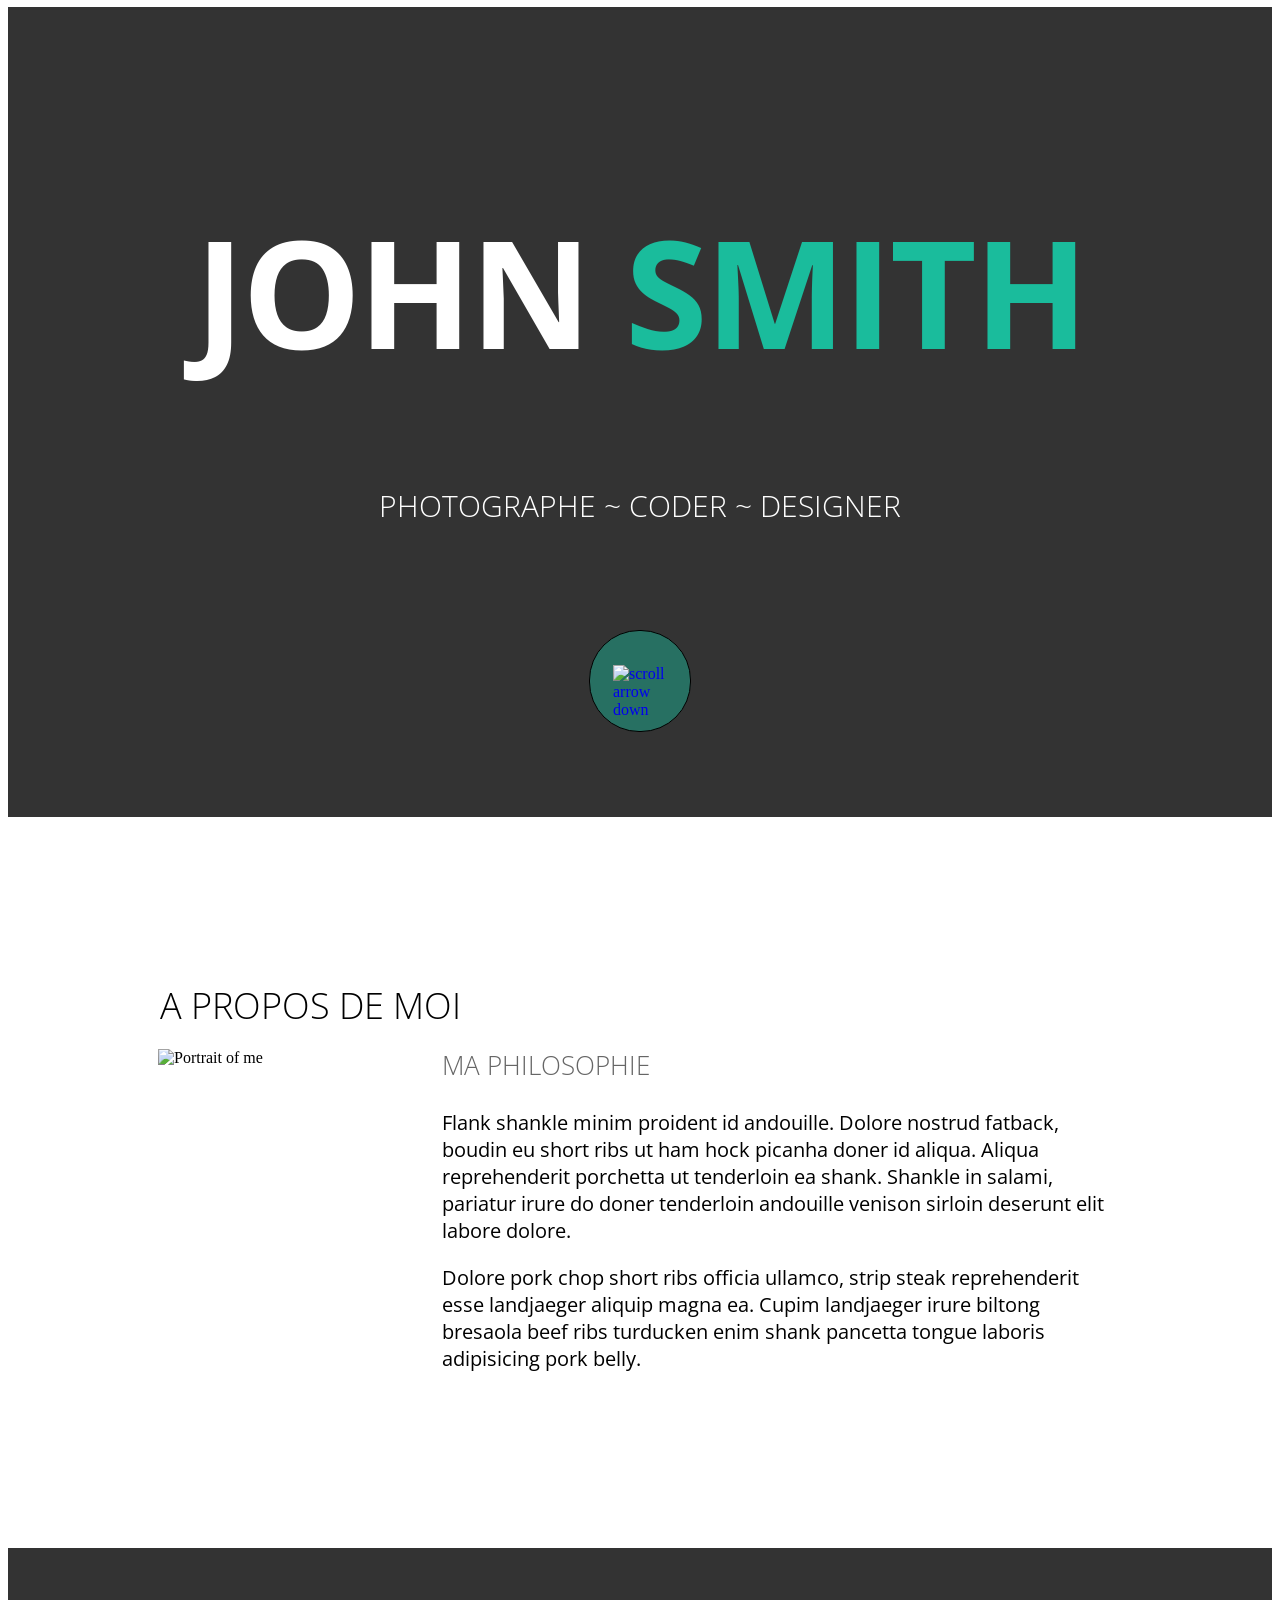
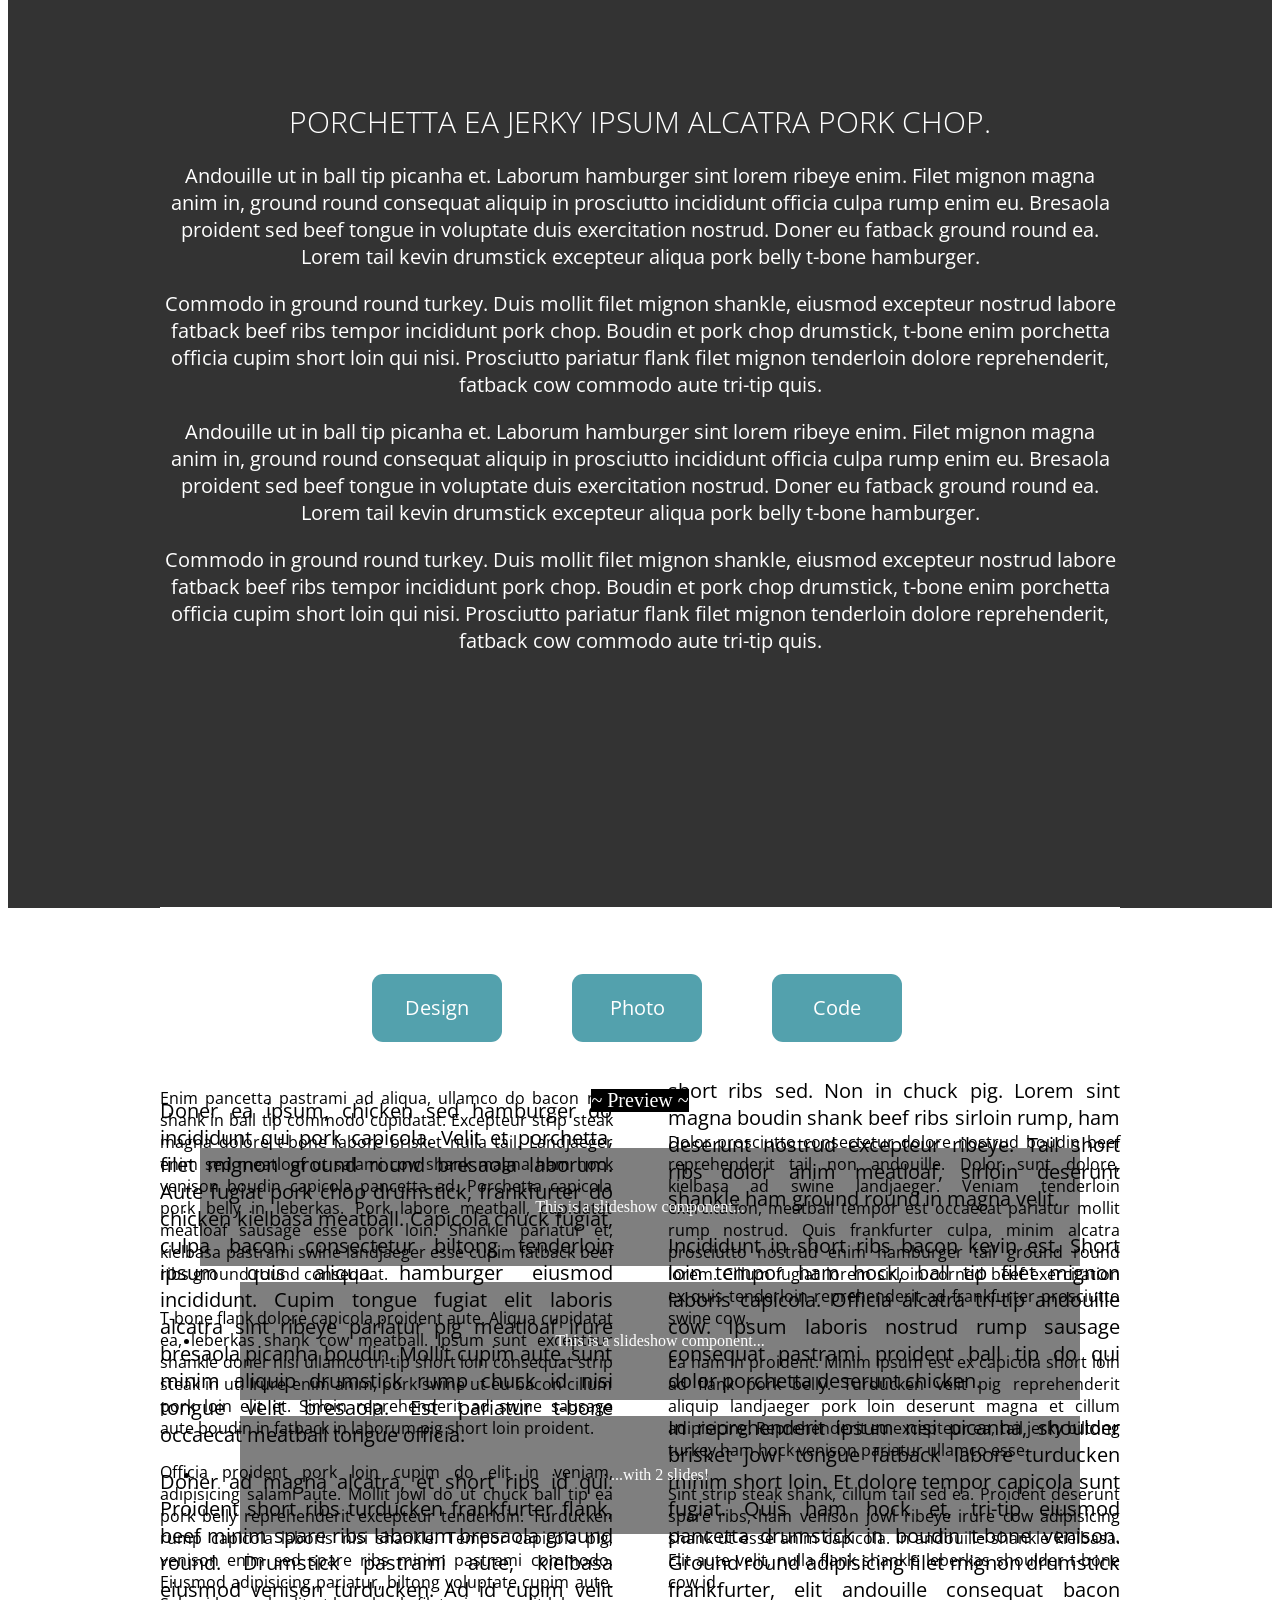
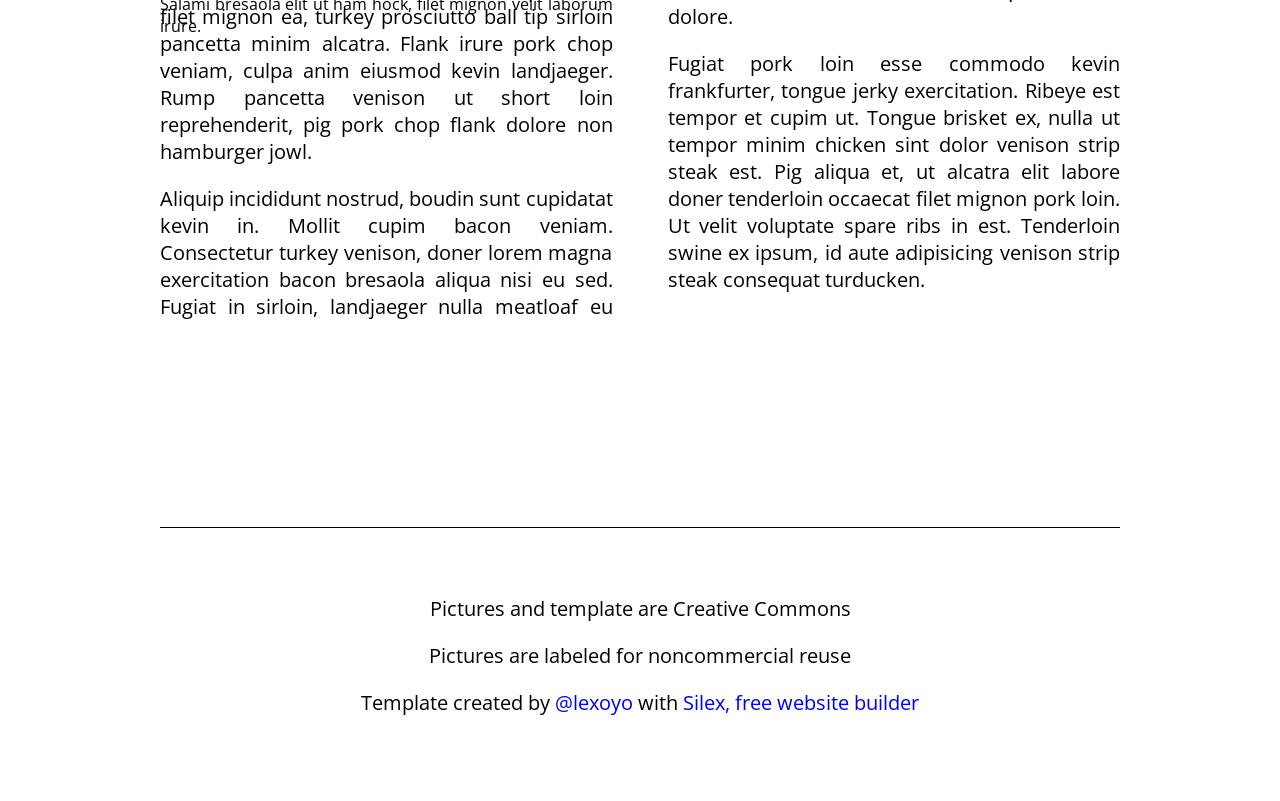
==== moncv.html @ 09c11eb9 "Batch update" ====
<!DOCTYPE html><html lang=""><head><script type="text/javascript" class="silex-json-styles" data-silex-static="">
    window.silex = window.silex || {}
    window.silex.data = {"site":{"width":960},"pages":[{"id":"page-design","displayName":"Design","link":{"linkType":"LinkTypePage","href":"#!page-design"},"canDelete":true,"canProperties":true,"canMove":true,"canRename":true,"opened":false},{"id":"page-photo","displayName":"Photo","link":{"linkType":"LinkTypePage","href":"#!page-photo"},"canDelete":true,"canProperties":true,"canMove":true,"canRename":true,"opened":false},{"id":"page-code","displayName":"Code","link":{"linkType":"LinkTypePage","href":"#!page-code"},"canDelete":true,"canProperties":true,"canMove":true,"canRename":true,"opened":false}]}</script>
    <meta charset="UTF-8">
    <!-- generator meta tag -->
    <!-- leave this for stats and Silex version check -->
    <meta name="generator" content="Silex v2.2.14">
    <!-- End of generator meta tag -->
    <link data-silex-static="" href="https://editor.silex.me/static/2.12/normalize.css" rel="stylesheet">
    <link data-silex-static="" href="https://editor.silex.me/static/2.12/front-end.css" rel="stylesheet">
    <script data-silex-static="" type="text/javascript" src="https://editor.silex.me/static/2.12/jquery.js"></script>
    <script data-silex-static="" type="text/javascript" src="https://editor.silex.me/static/2.12/jquery-ui.js" data-silex-remove-publish=""></script>
    <script data-silex-static="" type="text/javascript" src="https://editor.silex.me/static/2.12/pageable.js" data-silex-remove-publish=""></script>
    <script data-silex-static="" type="text/javascript" src="https://editor.silex.me/static/2.12/front-end.js"></script>

    <style class="silex-style">body, html {scroll-behavior: smooth;}.hero {min-height: 90vh;}.heading1 {text-shadow: 2px -2px 5px rgba(0, 0, 0, 0.75);}.button.page-link-active {background-color: #FC6F5C;}</style>
    <script type="text/javascript" class="silex-script"></script>
    <style class="silex-inline-styles">.body-initial {background-color: rgb(255, 255, 255); position: static;}.silex-id-1489143154958-1 {background-image: url(../../../../../libs/templates/silex-templates/perso2/assets/top-pic.jpg); background-position: center center; background-size: cover; background-repeat: no-repeat; background-color: rgba(51,51,51,1); position: static; margin-top: -1px;}.silex-id-1489143154957-0 {background-color: transparent; position: relative; margin-left: auto; margin-right: auto; display: flex; flex-direction: column; align-items: center; justify-content: space-evenly;}.silex-id-1440793860642-0 {width: 960px; top: 151px; left: 0px; background-color: transparent; border-top-left-radius: 5px; border-top-right-radius: 5px; border-bottom-right-radius: 5px; border-bottom-left-radius: 5px; border-top-width: 0px; border-right-width: 0px; border-bottom-width: 0px; border-left-width: 0px; border-top-style: solid; border-right-style: solid; border-bottom-style: solid; border-left-style: solid; min-height: 394px; position: static;}.silex-id-1440798151836-0 {width: 100px; top: 633px; left: 443px; background-color: rgba(26, 188, 156, 0.447059); border-top-left-radius: 50px; border-top-right-radius: 50px; border-bottom-right-radius: 50px; border-bottom-left-radius: 50px; border-top-width: 1px; border-right-width: 1px; border-bottom-width: 1px; border-left-width: 1px; border-top-style: solid; border-right-style: solid; border-bottom-style: solid; border-left-style: solid; border-top-color: rgb(0, 0, 0); border-right-color: rgb(0, 0, 0); border-bottom-color: rgb(0, 0, 0); border-left-color: rgb(0, 0, 0); min-height: 100px; position: static; display: flex; align-items: center; justify-content: center;}.silex-id-1484954814876-0 {width: 54px; top: 37px; left: 23px; height: 33px; position: static;}.silex-id-1489143327627-3 {background-color: transparent; position: static; margin-top: -1px;}.silex-id-1489143327626-2 {background-color: transparent; min-height: 733px; position: relative; margin-left: auto; margin-right: auto;}.silex-id-1440798996856-3 {width: 489px; top: 129px; left: 0px; min-height: 94px; position: absolute;}.silex-id-1440798669277-2 {width: 242px; top: 233px; left: -2px; height: 300px; position: absolute;}.silex-id-1440799193140-4 {width: 678px; top: 205px; left: 282px; min-height: 347px; position: absolute;}.silex-id-1489143411591-5 {background-color: rgba(51,51,51,1); background-image: url(../../../../../libs/templates/silex-templates/perso2/assets/pic2.jpg); position: static; margin-top: -1px;}.silex-id-1489143411591-4 {background-color: transparent; min-height: 960px; position: relative; margin-left: auto; margin-right: auto;}.silex-id-1440800016088-6 {width: 960px; top: 134px; left: 0px; min-height: 621px; position: absolute;}.silex-id-1489143528708-7 {position: static; margin-top: -1px;}.silex-id-1489143528708-6 {background-color: rgb(255, 255, 255); min-height: 1163px; position: relative; margin-left: auto; margin-right: auto;}.silex-id-1440800306868-7 {width: 130px; top: 67px; left: 212px; background-color: rgb(83, 161, 173); border-top-left-radius: 11px; border-top-right-radius: 11px; border-bottom-right-radius: 11px; border-bottom-left-radius: 11px; min-height: 40px; position: absolute;}.silex-id-1440800468283-8 {width: 130px; top: 67px; left: 412px; background-color: rgb(83, 161, 173); border-top-left-radius: 11px; border-top-right-radius: 11px; border-bottom-right-radius: 11px; border-bottom-left-radius: 11px; min-height: 40px; position: absolute;}.silex-id-1440800509589-9 {width: 130px; top: 67px; left: 612px; background-color: rgb(83, 161, 173); border-top-left-radius: 11px; border-top-right-radius: 11px; border-bottom-right-radius: 11px; border-bottom-left-radius: 11px; min-height: 40px; position: absolute;}.silex-id-1440800819834-10 {width: 960px; top: 170px; left: 0px; min-height: 960px; position: absolute;}.silex-id-1440801309675-13 {width: 960px; top: 180px; left: 0px; min-height: 960px; position: absolute;}.silex-id-1492792986749-1 {height: 979px; width: 960px; background-color: transparent; top: 162px; left: 0px; position: absolute;}.silex-id-1489143627408-9 {position: static; margin-top: -1px;}.silex-id-1489143627407-8 {background-color: rgb(255, 255, 255); min-height: 324px; position: relative; margin-left: auto; margin-right: auto;}.silex-id-1440801730160-14 {width: 960px; top: 58px; left: 0px; border-top-width: 1px; border-right-width: 0px; border-bottom-width: 0px; border-left-width: 0px; border-top-style: solid; border-right-style: solid; border-bottom-style: solid; border-left-style: solid; min-height: 218.25px; position: absolute;}@media only screen and (max-width: 480px) {.silex-id-1489143154957-0 {top: 0px; left: 12px; width: 445px;}.silex-id-1440793860642-0 {top: 75px; left: 11px; width: 423px; min-height: 558px;}.silex-id-1440798151836-0 {width: 70px; min-height: 70px;}.silex-id-1489143327627-3 {top: 1020px; left: 0px;}.silex-id-1489143327626-2 {min-height: 1014px;}.silex-id-1489143528708-7 {top: 6167px; left: 0px;}.silex-id-1489143528708-6 {min-height: 472px;}.silex-id-1440801309675-13 {top: 195px; left: 11px; width: 423px; min-height: 2525px;}}</style>





















    



    
    <title></title>





















































    <meta name="viewport" content="width=device-width, initial-scale=1, maximum-scale=2.2" data-silex-viewport="">












    
    
    
    
<link href="https://fonts.googleapis.com/css?family=Open+Sans:700,300" rel="stylesheet" class="silex-custom-font"><script src="https://editor.silex.me/static/2.12/unslider/unslider-min.js" data-silex-static="" data-dependency=""></script><script src="https://editor.silex.me/static/2.12/unslider/unslider-min.js" data-silex-static="" data-dependency=""></script><link rel="stylesheet" href="https://editor.silex.me/static/2.12/unslider/unslider.css" data-silex-static="" data-dependency=""><link rel="stylesheet" href="https://editor.silex.me/static/2.12/unslider/unslider.css" data-silex-static="" data-dependency=""><style class="silex-style-settings">.website-width {width: 960px;}@media (min-width: 481px) {.silex-editor {min-width: 1160px;}}</style><style class="silex-prodotype-style" data-style-id="all-style">h1 {font-weight: 700; font-size: 150px; color: #FFFFFF; text-align: center; line-height: 1; letter-spacing: -3px;}h2 {font-weight: 300; font-size: 30px; color: #FFFFFF; text-align: center; text-transform: uppercase; line-height: 1;}h3 {font-weight: 300; font-size: 36px; text-transform: uppercase;}.text-element > .silex-element-content {font-family: 'Open Sans', sans-serif;}p {font-size: 20px;}a {text-decoration: none;}[data-silex-href] {text-decoration: none;}@media only screen and (max-width: 480px) {h1 {font-weight: 300; margin-left: 10px; margin-right: 10px;}h2 {margin-left: 10px; margin-right: 10px;}h3 {padding-left: 10px; padding-right: 10px;}.text-element > .silex-element-content {font-size: 150%;}p {font-size: 150%; padding-left: 10px; padding-right: 10px;}b {font-weight: 300;}}</style><style class="silex-prodotype-style" data-style-id="text-style-1">.text-style-1 b {color: #1ABC9C;}</style><style class="silex-prodotype-style" data-style-id="content-black">.content-black h3 {font-size: 26px; color: #666666;}</style><style class="silex-prodotype-style" data-style-id="content-white">.content-white.text-element > .silex-element-content {color: #FFFFFF; text-align: center;}</style><style class="silex-prodotype-style" data-style-id="content-columns">.content-columns.text-element > .silex-element-content {text-align: justify; columns: 2; column-gap: 55px;}@media only screen and (max-width: 480px) {.content-columns.text-element > .silex-element-content {columns: 1;}}</style><style class="silex-prodotype-style" data-style-id="footer">.footer.text-element > .silex-element-content {text-align: center;}</style></head>

<body data-silex-id="body-initial" class="body-initial enable-mobile all-style prevent-resizable prevent-selectable editable-style silex-runtime" data-silex-type="container-element" style="">
    <section data-silex-type="container-element" class="container-element editable-style silex-id-1489143154958-1 section-element prevent-resizable" data-silex-id="silex-id-1489143154958-1">
        <div data-silex-type="container-element" class="editable-style silex-element-content silex-id-1489143154957-0 container-element hero website-width" data-silex-id="silex-id-1489143154957-0">
            
            
        <div data-silex-id="silex-id-1440793860642-0" class="editable-style silex-id-1440793860642-0 text-element top-text text-style-1" data-silex-type="text-element">
                <div class="silex-element-content normal">
                    <h1>JOHN <b>SMITH</b> </h1>
                    
                        <h2>Photographe ~ Coder ~ Designer </h2>
                    
                </div>
            </div><a data-silex-id="silex-id-1440798151836-0" class="editable-style silex-id-1440798151836-0 container-element go-down" data-silex-type="container-element" href="#after-hero">

                <div data-silex-type="image-element" class="editable-style silex-id-1484954814876-0 image-element" data-silex-id="silex-id-1484954814876-0"><img src="../../../../../libs/templates/silex-templates/perso2/assets/scroll_arrow.png" class="" alt="scroll arrow down"></div>
            </a></div>
    </section>
    <section data-silex-type="container-element" class="container-element editable-style silex-id-1489143327627-3 section-element prevent-resizable" data-silex-id="silex-id-1489143327627-3" style="">
        
    <div data-silex-type="container-element" class="editable-style silex-element-content silex-id-1489143327626-2 container-element website-width" data-silex-id="silex-id-1489143327626-2" id="after-hero">

            
            
            
        <div data-silex-id="silex-id-1440798996856-3" class="editable-style silex-id-1440798996856-3 text-element" data-silex-type="text-element">
                <div class="silex-element-content normal">
                    <h3>A propos de moi</h3>
                </div>
            </div><div data-silex-id="silex-id-1440798669277-2" class="editable-style silex-id-1440798669277-2 image-element" data-silex-type="image-element"><img class="" src="../../../../../libs/templates/silex-templates/perso2/assets/me.jpg" alt="Portrait of me">
            </div><div data-silex-id="silex-id-1440799193140-4" class="editable-style silex-id-1440799193140-4 text-element content-black" data-silex-type="text-element">
                <div class="silex-element-content normal">
                    <h3>Ma philosophie<br></h3>
                    <p>Flank shankle minim proident id andouille. Dolore nostrud fatback, boudin eu short ribs ut ham hock picanha doner id aliqua. Aliqua reprehenderit porchetta ut tenderloin ea shank. Shankle in salami, pariatur irure do doner tenderloin
                        andouille venison sirloin deserunt elit labore dolore.
                        <br>
                    </p>
                    <p> Dolore pork chop short ribs officia ullamco, strip steak reprehenderit esse landjaeger aliquip magna ea. Cupim landjaeger irure biltong bresaola beef ribs turducken enim shank pancetta tongue laboris adipisicing pork belly.</p>
                </div>
            </div></div></section>
    <section data-silex-type="container-element" class="container-element editable-style silex-id-1489143411591-5 section-element prevent-resizable" data-silex-id="silex-id-1489143411591-5">
        <div data-silex-type="container-element" class="editable-style silex-element-content website-width silex-id-1489143411591-4 container-element" data-silex-id="silex-id-1489143411591-4">
            <div data-silex-id="silex-id-1440800016088-6" class="editable-style silex-id-1440800016088-6 text-element middle-text content-white" data-silex-type="text-element">
                <div class="silex-element-content normal">
                    <h2>Porchetta ea jerky ipsum alcatra pork chop. <br></h2>
                    <p>Andouille ut in ball tip picanha et. Laborum hamburger sint lorem ribeye enim. Filet mignon magna anim in, ground round consequat aliquip in prosciutto incididunt officia culpa rump enim eu. Bresaola proident sed beef tongue in voluptate
                        duis exercitation nostrud. Doner eu fatback ground round ea. Lorem tail kevin drumstick excepteur aliqua pork belly t-bone hamburger.</p>
                    <p></p>
                    <p>Commodo in ground round turkey. Duis mollit filet mignon shankle, eiusmod excepteur nostrud labore fatback beef ribs tempor incididunt pork chop. Boudin et pork chop drumstick, t-bone enim porchetta officia cupim short loin qui nisi.
                        Prosciutto pariatur flank filet mignon tenderloin dolore reprehenderit, fatback cow commodo aute tri-tip quis.</p>
                    <p>Andouille ut in ball tip picanha et. Laborum hamburger sint lorem ribeye enim. Filet mignon magna anim in, ground round consequat aliquip in prosciutto incididunt officia culpa rump enim eu. Bresaola proident sed beef tongue in voluptate
                        duis exercitation nostrud. Doner eu fatback ground round ea. Lorem tail kevin drumstick excepteur aliqua pork belly t-bone hamburger.
                    </p>
                    <p>Commodo in ground round turkey. Duis mollit filet mignon shankle, eiusmod excepteur nostrud labore fatback beef ribs tempor incididunt pork chop. Boudin et pork chop drumstick, t-bone enim porchetta officia cupim short loin qui nisi.
                        Prosciutto pariatur flank filet mignon tenderloin dolore reprehenderit, fatback cow commodo aute tri-tip quis.</p>
                    <p></p>
                </div>
            </div>
        </div>
    </section>




































    























































    <div data-silex-type="container-element" class="container-element editable-style silex-id-1489143528708-7 section-element prevent-resizable" data-silex-id="silex-id-1489143528708-7">
        
    <div data-silex-type="container-element" class="editable-style silex-element-content silex-id-1489143528708-6 container-element website-width" data-silex-id="silex-id-1489143528708-6" id="menu">
            
            
            
            

            
            
        <a data-silex-id="silex-id-1440800306868-7" class="editable-style silex-id-1440800306868-7 text-element button content-white" data-silex-type="text-element" style="top: 67px; left: 212px; width: 130px; min-height: 68px;" href="#!page-design#menu">
                <div class="silex-element-content normal"><p>Design
                </p></div>
            </a><a data-silex-id="silex-id-1440800468283-8" class="editable-style text-element button silex-id-1440800468283-8 content-white" data-silex-type="text-element" style="top: 67px; left: 412px; width: 130px; min-height: 68px;" href="#!page-photo#menu">
                <div class="silex-element-content normal"><p>Photo
                </p></div>
            </a><a data-silex-id="silex-id-1440800509589-9" class="editable-style text-element button silex-id-1440800509589-9 content-white" data-silex-type="text-element" style="top: 67px; left: 612px; width: 130px; min-height: 68px;" href="#!page-code#menu">
                <div class="silex-element-content normal"><p>Code
                </p></div>
            </a><div data-silex-id="silex-id-1440800819834-10" class="editable-style silex-id-1440800819834-10 text-element col content-columns page-design paged-element" data-silex-type="text-element" style="top: 170px; width: 960px; min-height: 960px;">
                <div class="silex-element-content normal"><p>Doner ea ipsum, chicken sed hamburger do incididunt qui pork capicola. Velit et porchetta, filet mignon ground round bresaola laborum. Aute fugiat pork chop drumstick, frankfurter do chicken kielbasa meatball. Capicola chuck fugiat, culpa
                    bacon consectetur biltong tenderloin ipsum quis aliqua hamburger eiusmod incididunt. Cupim tongue fugiat elit laboris alcatra sint ribeye pariatur pig meatloaf irure bresaola picanha boudin. Mollit cupim aute, sunt minim aliquip drumstick
                    rump chuck id nisi tongue velit bresaola. Est pariatur t-bone occaecat meatball tongue officia. <br></p><p>Doner ad magna alcatra, et short ribs id qui. Proident short ribs turducken frankfurter flank, beef minim spare ribs laborum bresaola ground round. Drumstick pastrami aute, kielbasa eiusmod venison turducken. Ad id cupim velit
                    filet mignon ea, turkey prosciutto ball tip sirloin pancetta minim alcatra. Flank irure pork chop veniam, culpa anim eiusmod kevin landjaeger. Rump pancetta venison ut short loin reprehenderit, pig pork chop flank dolore non hamburger
                    jowl. <br></p><p>Aliquip incididunt nostrud, boudin sunt cupidatat kevin in. Mollit cupim bacon veniam. Consectetur turkey venison, doner lorem magna exercitation bacon bresaola aliqua nisi eu sed. Fugiat in sirloin, landjaeger nulla meatloaf eu
                    short ribs sed. Non in chuck pig. Lorem sint magna boudin shank beef ribs sirloin rump, ham deserunt nostrud excepteur ribeye. Tail short ribs dolor anim meatloaf, sirloin deserunt shankle ham ground round in magna velit. <br></p><p>Incididunt in short ribs bacon kevin est. Short loin tempor ham hock, ball tip filet mignon laboris capicola. Officia alcatra tri-tip andouille cow. Ipsum laboris nostrud rump sausage consequat pastrami proident ball tip do qui
                    dolor porchetta deserunt chicken. <br></p><p>In reprehenderit ipsum nisi picanha, shoulder brisket jowl tongue fatback labore turducken minim short loin. Et dolore tempor capicola sunt fugiat. Quis ham hock et, tri-tip eiusmod pancetta drumstick in boudin t-bone venison.
                    Ground round adipisicing filet mignon drumstick frankfurter, elit andouille consequat bacon dolore. <br></p><p>Fugiat pork loin esse commodo kevin frankfurter, tongue jerky exercitation. Ribeye est tempor et cupim ut. Tongue brisket ex, nulla ut tempor minim chicken sint dolor venison strip steak est. Pig aliqua et, ut alcatra elit labore
                    doner tenderloin occaecat filet mignon pork loin. Ut velit voluptate spare ribs in est. Tenderloin swine ex ipsum, id aute adipisicing venison strip steak consequat turducken.</p></div>
            </div><div data-silex-id="silex-id-1440801309675-13" class="editable-style text-element col silex-id-1440801309675-13 content-columns page-code paged-element" data-silex-type="text-element">
                <div class="silex-element-content normal">Enim pancetta pastrami ad aliqua, ullamco do bacon nisi shank in ball tip commodo cupidatat. Excepteur strip steak magna dolore t-bone labore brisket nulla tail. Landjaeger enim sed meatloaf ut salami cow shank magna ham hock venison boudin
                    capicola pancetta ad. Porchetta capicola pork belly in leberkas. Pork labore meatball, cupidatat meatloaf sausage esse pork loin. Shankle pariatur et, kielbasa pastrami swine landjaeger esse cupim fatback beef ribs ground round consequat.
                    <br>
                    <br>T-bone flank dolore capicola proident aute. Aliqua cupidatat ea, leberkas shank cow meatball. Ipsum sunt excepteur shankle doner nisi ullamco tri-tip short loin consequat strip steak in ut. Irure enim anim, pork swine ut eu bacon
                    cillum pork loin elit et. Sirloin reprehenderit ad swine sausage aute boudin in fatback in laborum pig short loin proident.
                    <br>
                    <br>Officia proident pork loin cupim do elit in veniam, adipisicing salami aute. Mollit jowl do ut chuck ball tip ea pork belly reprehenderit excepteur tenderloin. Turducken rump capicola laboris nisi shankle. Tempor capicola pig,
                    venison enim sed spare ribs minim pastrami commodo. Eiusmod adipisicing pariatur, biltong voluptate cupim aute. Salami bresaola elit ut ham hock, filet mignon velit laborum irure.
                    <br>
                    <br>
                    <br>
                    <br>Dolor prosciutto consectetur dolore nostrud boudin beef reprehenderit tail non andouille. Dolor sunt dolore, kielbasa ad swine landjaeger. Veniam tenderloin exercitation, meatball tempor est occaecat pariatur mollit rump nostrud.
                    Quis frankfurter culpa, minim alcatra prosciutto nostrud enim hamburger tail ground round lorem. Cillum fugiat lorem sirloin corned beef exercitation ex quis tenderloin reprehenderit ad frankfurter prosciutto swine cow.
                    <br>
                    <br>Ea ham in proident. Minim ipsum est ex capicola short loin ad flank pork belly. Turducken velit pig reprehenderit aliquip landjaeger pork loin deserunt magna et cillum adipisicing. Reprehenderit eu excepteur ea, tail jerky biltong
                    turkey ham hock venison pariatur ullamco esse.
                    <br>
                    <br>Sint strip steak shank, cillum tail sed ea. Proident deserunt spare ribs, ham venison jowl ribeye irure cow adipisicing shank ut esse anim capicola. In andouille shankle kielbasa. Elit aute velit, nulla flank shankle leberkas shoulder
                    t-bone cow id.
                    <br>
                    <br>
                    <br>
                </div>
            </div><div data-silex-type="html-element" class="editable-style silex-id-1492792986749-1 html-element silex-component silex-component-slideshow silex-use-height-not-minheight page-photo paged-element" data-silex-id="silex-id-1492792986749-1">
                <div class="silex-element-content"><div id="parent_1736782274782_345">
<!-- preview -->
<div class="prodotype-preview">
  
  <div class="preview-text prodotype-force-size"><p>~ Preview ~</p></div>
  <figure class="slide-0">
    <div class="slide-image prodotype-force-size">
      
        <figcaption>This is a slideshow component...</figcaption>
      
    </div>
  </figure>
  
</div>
<div id="id_1736782274782_345">
  <!-- runtime -->
  <!-- the whole slideshow -->
  <ul class="prodotype-runtime">
  
    <li><figure class="slide-0">
      
      <div class="slide-image">
        
          <figcaption>This is a slideshow component...</figcaption>
        
      </div>
      
    </figure></li>
  
    <li><figure class="slide-1">
      
      <div class="slide-image">
        
          <figcaption>...with 2 slides!</figcaption>
        
      </div>
      
    </figure></li>
  
  </ul>
</div>
</div>
<style>#parent_1736782274782_345 .prodotype-preview {list-style-type: none; margin: 0; padding: 0;}#parent_1736782274782_345 .prodotype-preview .preview-text {display: flex; align-items: center; justify-content: center;}#parent_1736782274782_345 .prodotype-preview .preview-text p {z-index: 1; background-color: black; color: white;}#parent_1736782274782_345 .slide-0 .slide-image {background-image: url(http://localhost:6805/ce/fs/get/Documents/silex/silex-meta/packages/silex-templates/perso2/assets/top-pic.jpg);}#parent_1736782274782_345 .slide-1 .slide-image {background-image: url(http://localhost:6805/ce/fs/get/Documents/silex/silex-meta/packages/silex-templates/perso2/assets/pic2.jpg);}#parent_1736782274782_345 .unslider {position: relative;}#parent_1736782274782_345 .slide-image {width: 100%; display: flex; justify-content: center; background-repeat: no-repeat; background-size: cover; background-position: 50%; align-items: flex-end;}#parent_1736782274782_345 figcaption {padding: 50px; color: white; background-color: rgba(0,0,0,0.5); width: 100%; text-align: center;}#parent_1736782274782_345 .unslider-nav {position: absolute; bottom: 10px; left: 0; right: 0; top: auto; margin: 0;}#parent_1736782274782_345 .unslider-nav ol {text-align: center;}#parent_1736782274782_345 .unslider-nav ol li.unslider-active {background: #fff; cursor: default; opacity: 1;}#parent_1736782274782_345 .unslider-nav ol li {display: inline-block; float: none; width: 6px; height: 6px; margin: 0 4px; padding: 3px; background: transparent; border-radius: 10px; overflow: hidden; text-indent: -999em; border: 2px solid #fff; cursor: pointer; opacity: .4;}#parent_1736782274782_345 .unslider-arrow {display: block; width: 32px; height: 32px; top: 50%; right: 16px; left: auto; margin-top: -16px; overflow: hidden; background: rgba(0,0,0,.2) no-repeat 50% 50%; background-image: url([data-uri]); background-size: 7px 11px; border-radius: 32px; text-indent: -999em; opacity: .6; transition: opacity .2s;}#parent_1736782274782_345 .unslider-arrow.prev {left: 16px; right: auto; -ms-transform: rotate(-180deg); transform: rotate(-180deg);}</style>
<script type="text/javascript">
  (function() {
    // do not start in the editor (it would mess with the markup)
    if(!$('body').hasClass('silex-runtime')) return;

    var $slider = $('#id_1736782274782_345')
    var slider = $slider.unslider({
      'autoplay': false,
      'speed': 750,
      'delay': 3000,
      'index': 0,
      'nav': true,
      'animation': 'horizontal',
      'arrows': true
    });
    //  Listen to slide changes
    
    // apply element height to the images
    var silexElement = $slider.closest('.editable-style');
    var elementMinHeight = silexElement.css('height');
    var elementWidth = silexElement.css('width');
    $('#id_1736782274782_345 li .slide-image').css({
      'height': elementMinHeight
    });
    

    setTimeout(function(){
      // use onswipe.js
      // Fix #1127
      if(window.onSwipe) {
        window.onSwipe('left', function(){ $slider.data('unslider').next()})
        window.onSwipe('right', function(){ $slider.data('unslider').prev()})
      } else {
        console.warn('onswipe.js script is not found, swipe gestures might no work')
      }
    }, 0)
  })();
</script>
</div>
            </div></div></div>
    <footer data-silex-type="container-element" class="container-element editable-style silex-id-1489143627408-9 section-element prevent-resizable" data-silex-id="silex-id-1489143627408-9">
        <div data-silex-type="container-element" class="editable-style silex-element-content website-width silex-id-1489143627407-8 container-element" data-silex-id="silex-id-1489143627407-8">
            <div data-silex-id="silex-id-1440801730160-14" class="editable-style silex-id-1440801730160-14 text-element footer" data-silex-type="text-element">
                <div class="silex-element-content normal"><p><br></p><p>Pictures and template are Creative Commons
                        </p><p>Pictures are labeled for noncommercial reuse
                        </p><p>Template created by <a href="//lexoyo.me/">@lexoyo</a> with <a href="//www.silex.me/">Silex, free website builder</a></p>
                    
                </div>
            </div>
        </div>
    </footer>












</body></html>
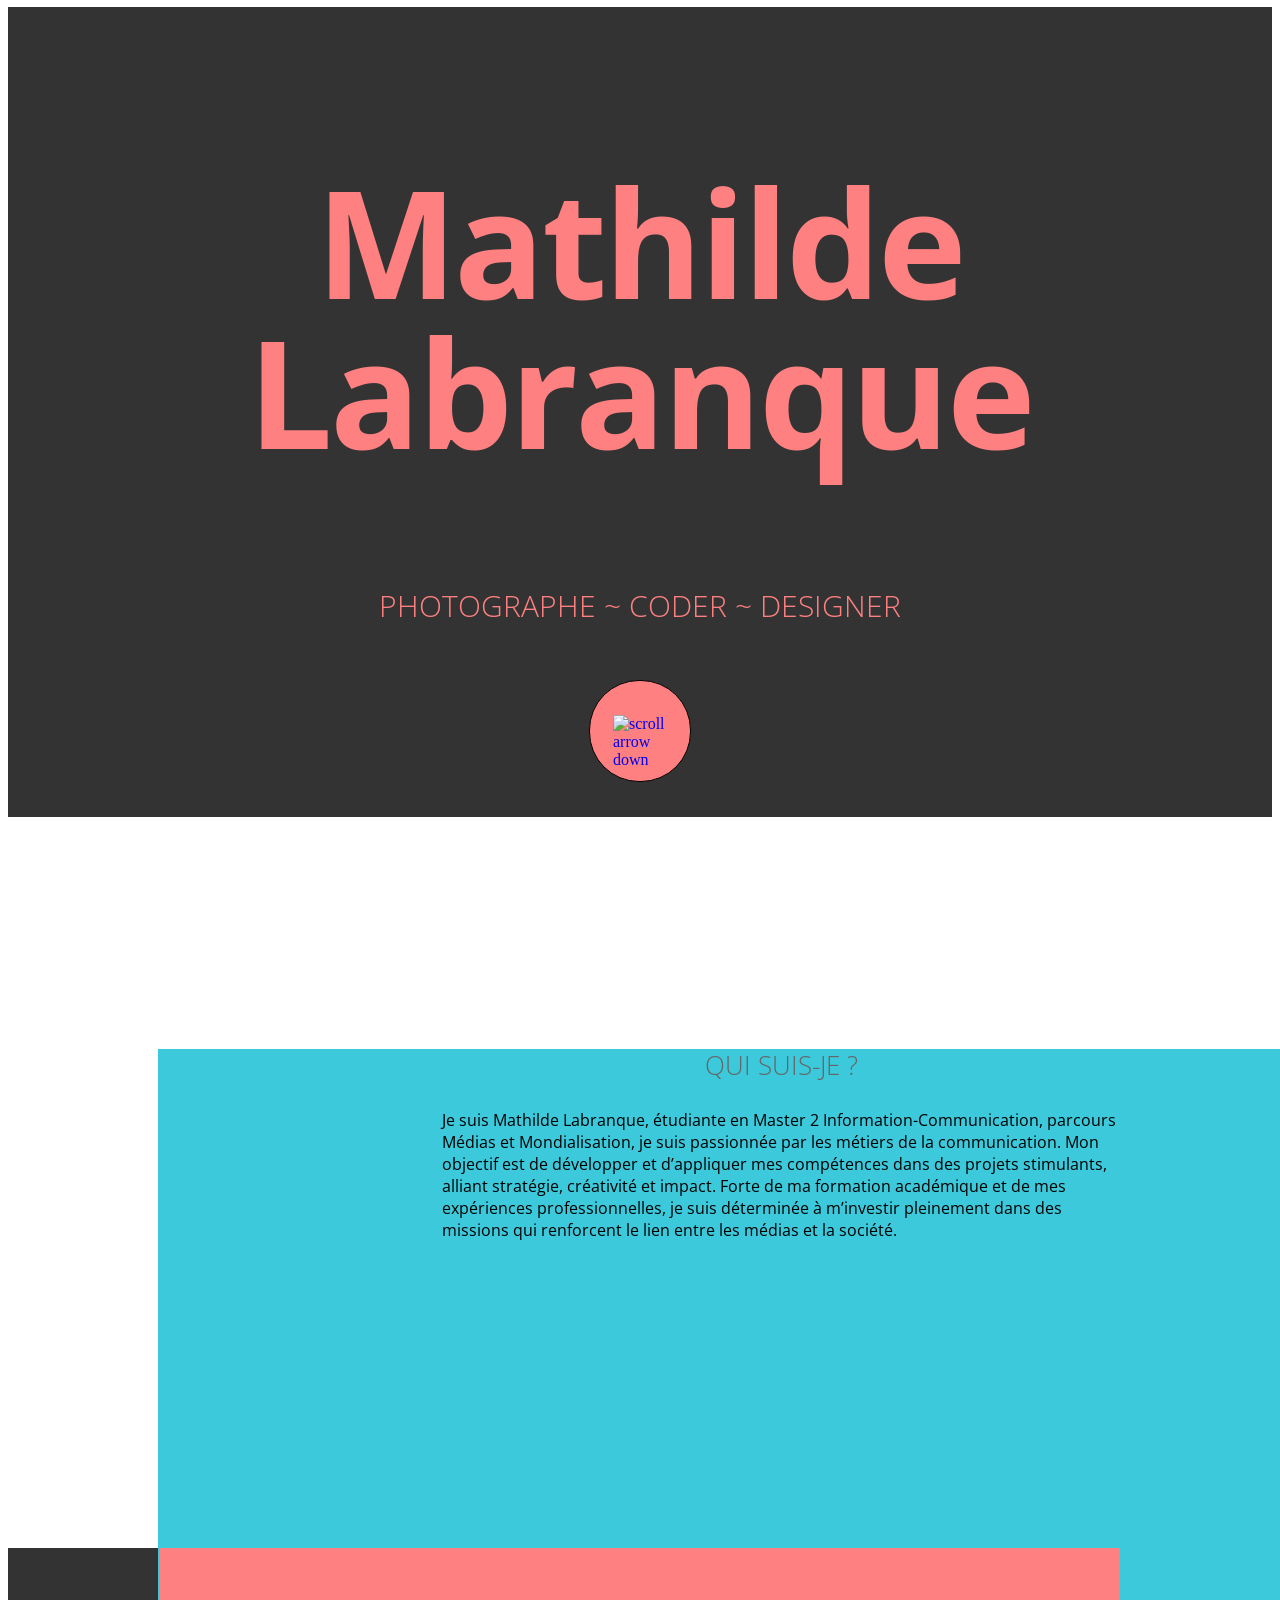
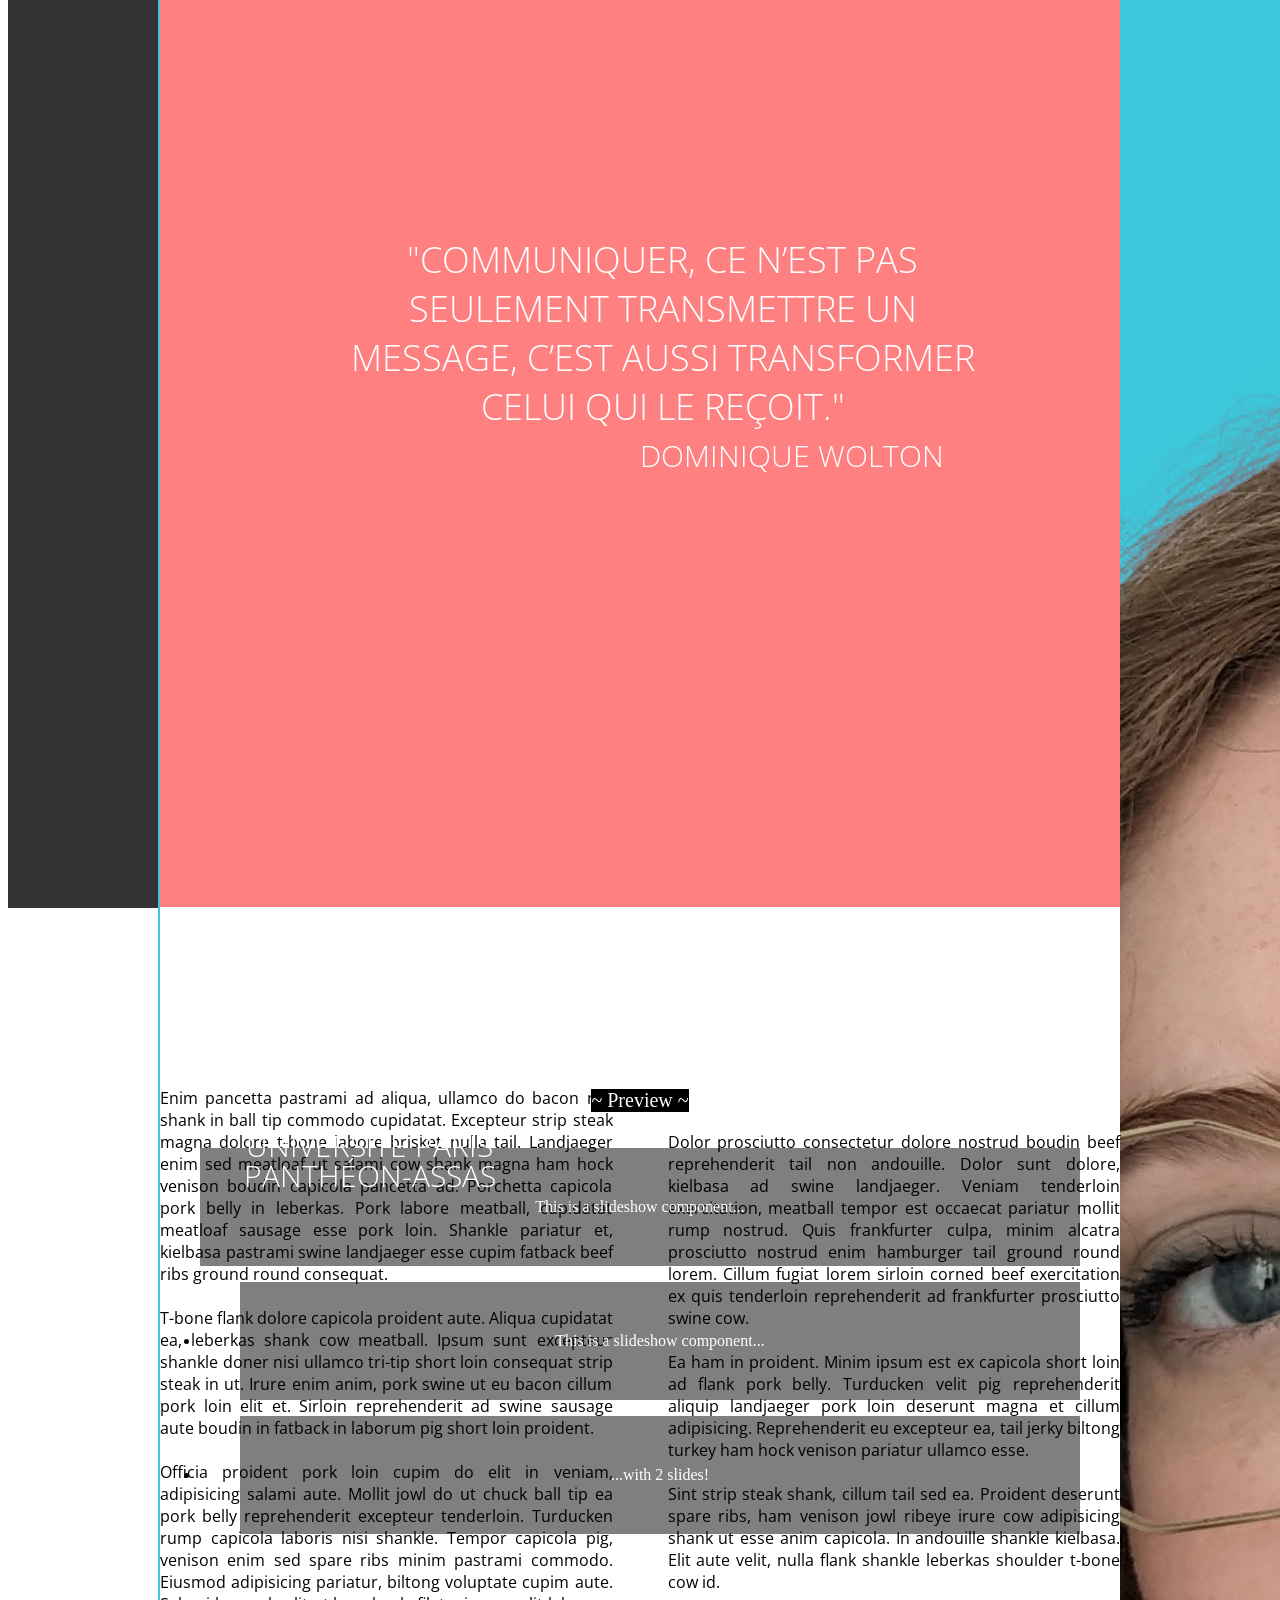
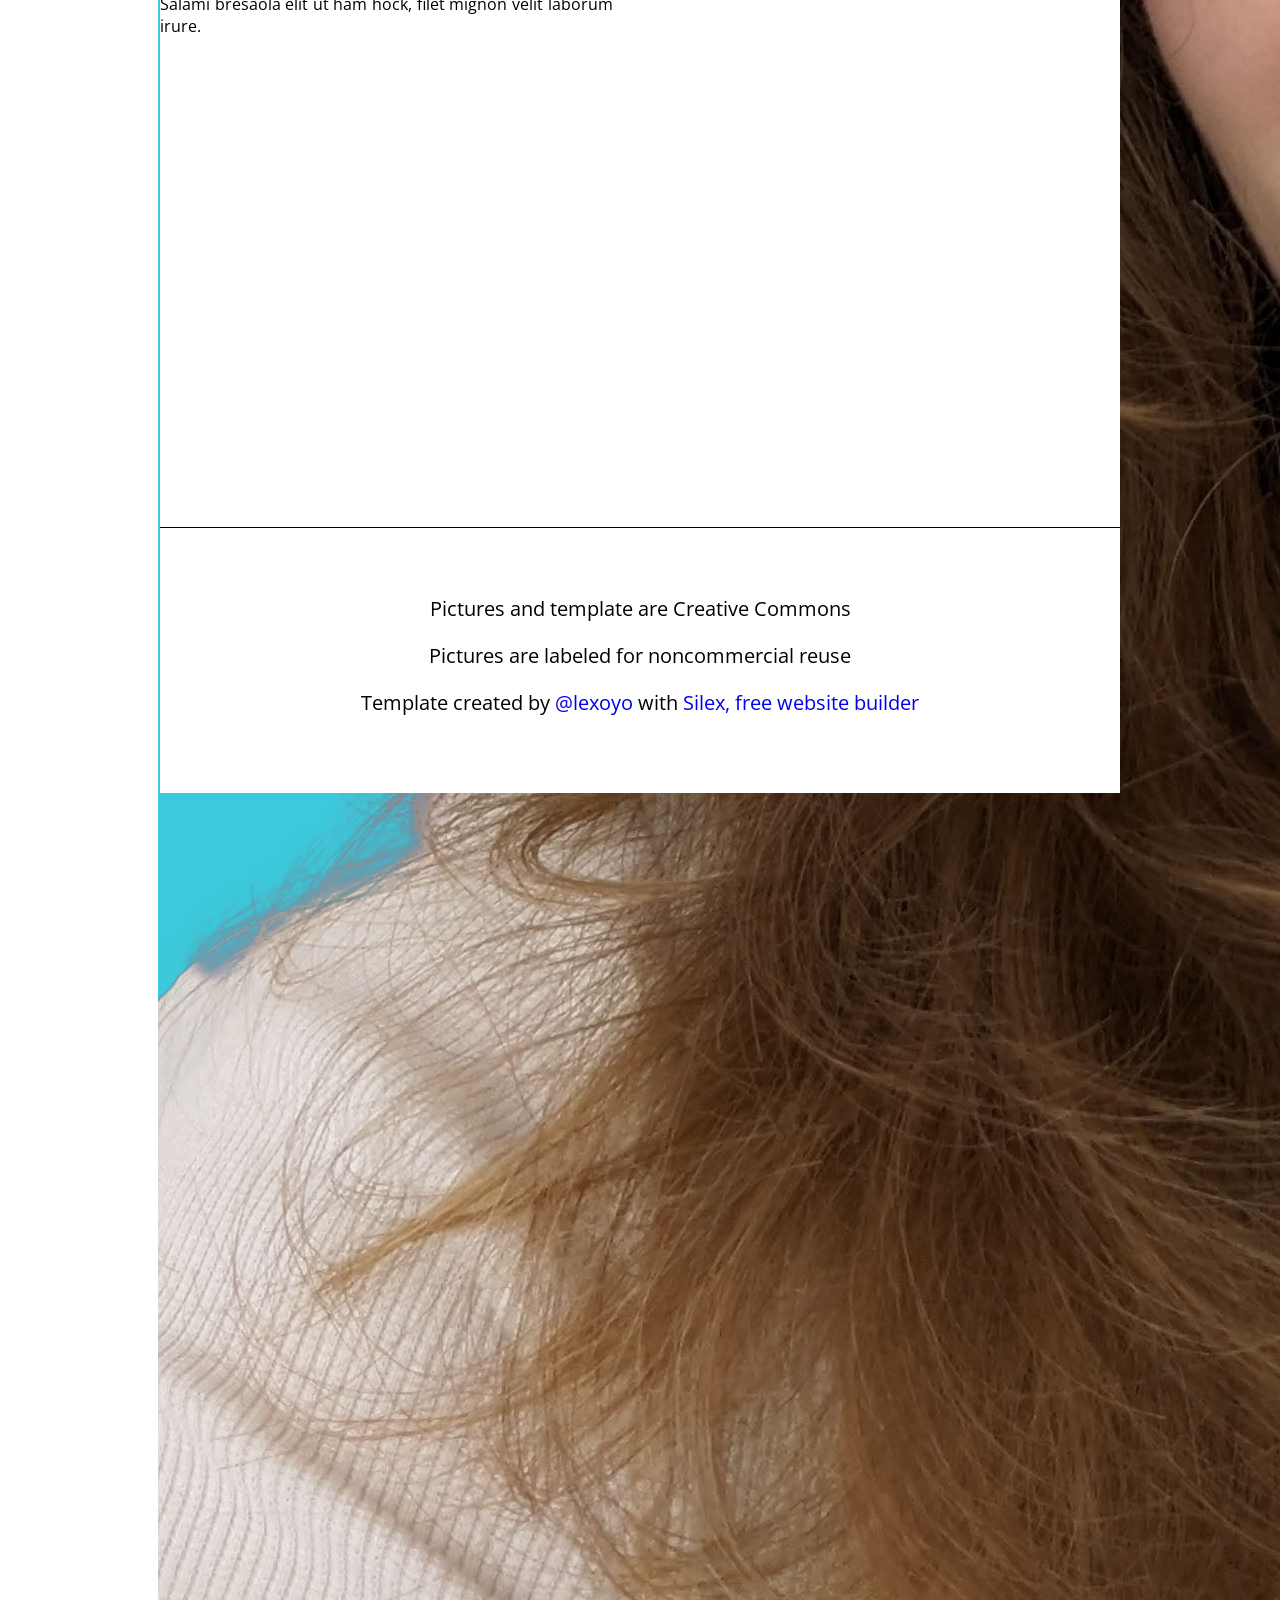
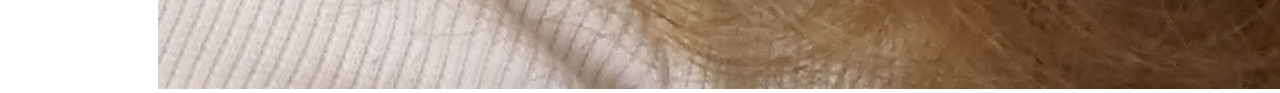
==== commit f33ed6be: "Batch update" ====
--- a/moncv.html
+++ b/moncv.html
@@ -15,7 +15,7 @@
 
     <style class="silex-style">body, html {scroll-behavior: smooth;}.hero {min-height: 90vh;}.heading1 {text-shadow: 2px -2px 5px rgba(0, 0, 0, 0.75);}.button.page-link-active {background-color: #FC6F5C;}</style>
     <script type="text/javascript" class="silex-script"></script>
-    <style class="silex-inline-styles">.body-initial {background-color: rgb(255, 255, 255); position: static;}.silex-id-1489143154958-1 {background-image: url(../../../../../libs/templates/silex-templates/perso2/assets/top-pic.jpg); background-position: center center; background-size: cover; background-repeat: no-repeat; background-color: rgba(51,51,51,1); position: static; margin-top: -1px;}.silex-id-1489143154957-0 {background-color: transparent; position: relative; margin-left: auto; margin-right: auto; display: flex; flex-direction: column; align-items: center; justify-content: space-evenly;}.silex-id-1440793860642-0 {width: 960px; top: 151px; left: 0px; background-color: transparent; border-top-left-radius: 5px; border-top-right-radius: 5px; border-bottom-right-radius: 5px; border-bottom-left-radius: 5px; border-top-width: 0px; border-right-width: 0px; border-bottom-width: 0px; border-left-width: 0px; border-top-style: solid; border-right-style: solid; border-bottom-style: solid; border-left-style: solid; min-height: 394px; position: static;}.silex-id-1440798151836-0 {width: 100px; top: 633px; left: 443px; background-color: rgba(26, 188, 156, 0.447059); border-top-left-radius: 50px; border-top-right-radius: 50px; border-bottom-right-radius: 50px; border-bottom-left-radius: 50px; border-top-width: 1px; border-right-width: 1px; border-bottom-width: 1px; border-left-width: 1px; border-top-style: solid; border-right-style: solid; border-bottom-style: solid; border-left-style: solid; border-top-color: rgb(0, 0, 0); border-right-color: rgb(0, 0, 0); border-bottom-color: rgb(0, 0, 0); border-left-color: rgb(0, 0, 0); min-height: 100px; position: static; display: flex; align-items: center; justify-content: center;}.silex-id-1484954814876-0 {width: 54px; top: 37px; left: 23px; height: 33px; position: static;}.silex-id-1489143327627-3 {background-color: transparent; position: static; margin-top: -1px;}.silex-id-1489143327626-2 {background-color: transparent; min-height: 733px; position: relative; margin-left: auto; margin-right: auto;}.silex-id-1440798996856-3 {width: 489px; top: 129px; left: 0px; min-height: 94px; position: absolute;}.silex-id-1440798669277-2 {width: 242px; top: 233px; left: -2px; height: 300px; position: absolute;}.silex-id-1440799193140-4 {width: 678px; top: 205px; left: 282px; min-height: 347px; position: absolute;}.silex-id-1489143411591-5 {background-color: rgba(51,51,51,1); background-image: url(../../../../../libs/templates/silex-templates/perso2/assets/pic2.jpg); position: static; margin-top: -1px;}.silex-id-1489143411591-4 {background-color: transparent; min-height: 960px; position: relative; margin-left: auto; margin-right: auto;}.silex-id-1440800016088-6 {width: 960px; top: 134px; left: 0px; min-height: 621px; position: absolute;}.silex-id-1489143528708-7 {position: static; margin-top: -1px;}.silex-id-1489143528708-6 {background-color: rgb(255, 255, 255); min-height: 1163px; position: relative; margin-left: auto; margin-right: auto;}.silex-id-1440800306868-7 {width: 130px; top: 67px; left: 212px; background-color: rgb(83, 161, 173); border-top-left-radius: 11px; border-top-right-radius: 11px; border-bottom-right-radius: 11px; border-bottom-left-radius: 11px; min-height: 40px; position: absolute;}.silex-id-1440800468283-8 {width: 130px; top: 67px; left: 412px; background-color: rgb(83, 161, 173); border-top-left-radius: 11px; border-top-right-radius: 11px; border-bottom-right-radius: 11px; border-bottom-left-radius: 11px; min-height: 40px; position: absolute;}.silex-id-1440800509589-9 {width: 130px; top: 67px; left: 612px; background-color: rgb(83, 161, 173); border-top-left-radius: 11px; border-top-right-radius: 11px; border-bottom-right-radius: 11px; border-bottom-left-radius: 11px; min-height: 40px; position: absolute;}.silex-id-1440800819834-10 {width: 960px; top: 170px; left: 0px; min-height: 960px; position: absolute;}.silex-id-1440801309675-13 {width: 960px; top: 180px; left: 0px; min-height: 960px; position: absolute;}.silex-id-1492792986749-1 {height: 979px; width: 960px; background-color: transparent; top: 162px; left: 0px; position: absolute;}.silex-id-1489143627408-9 {position: static; margin-top: -1px;}.silex-id-1489143627407-8 {background-color: rgb(255, 255, 255); min-height: 324px; position: relative; margin-left: auto; margin-right: auto;}.silex-id-1440801730160-14 {width: 960px; top: 58px; left: 0px; border-top-width: 1px; border-right-width: 0px; border-bottom-width: 0px; border-left-width: 0px; border-top-style: solid; border-right-style: solid; border-bottom-style: solid; border-left-style: solid; min-height: 218.25px; position: absolute;}@media only screen and (max-width: 480px) {.silex-id-1489143154957-0 {top: 0px; left: 12px; width: 445px;}.silex-id-1440793860642-0 {top: 75px; left: 11px; width: 423px; min-height: 558px;}.silex-id-1440798151836-0 {width: 70px; min-height: 70px;}.silex-id-1489143327627-3 {top: 1020px; left: 0px;}.silex-id-1489143327626-2 {min-height: 1014px;}.silex-id-1489143528708-7 {top: 6167px; left: 0px;}.silex-id-1489143528708-6 {min-height: 472px;}.silex-id-1440801309675-13 {top: 195px; left: 11px; width: 423px; min-height: 2525px;}}</style>
+    <style class="silex-inline-styles">.body-initial {background-color: rgb(255, 255, 255); position: static;}.silex-id-1489143154958-1 {background-image: url(../../../../../libs/templates/silex-templates/perso2/assets/top-pic.jpg); background-position: center center; background-size: cover; background-repeat: no-repeat; background-color: rgba(51,51,51,1); position: static; margin-top: -1px;}.silex-id-1489143154957-0 {background-color: transparent; position: relative; margin-left: auto; margin-right: auto; display: flex; flex-direction: column; align-items: center; justify-content: space-evenly;}.silex-id-1440793860642-0 {width: 960px; top: 151px; left: 0px; background-color: transparent; border-top-left-radius: 5px; border-top-right-radius: 5px; border-bottom-right-radius: 5px; border-bottom-left-radius: 5px; border-top-width: 0px; border-right-width: 0px; border-bottom-width: 0px; border-left-width: 0px; border-top-style: solid; border-right-style: solid; border-bottom-style: solid; border-left-style: solid; min-height: 394px; position: static;}.silex-id-1440798151836-0 {width: 100px; top: 633px; left: 443px; background-color: rgba(255,128,128,1); border-top-left-radius: 50px; border-top-right-radius: 50px; border-bottom-right-radius: 50px; border-bottom-left-radius: 50px; border-top-width: 1px; border-right-width: 1px; border-bottom-width: 1px; border-left-width: 1px; border-top-style: solid; border-right-style: solid; border-bottom-style: solid; border-left-style: solid; border-top-color: rgb(0, 0, 0); border-right-color: rgb(0, 0, 0); border-bottom-color: rgb(0, 0, 0); border-left-color: rgb(0, 0, 0); min-height: 100px; position: static; display: flex; align-items: center; justify-content: center;}.silex-id-1484954814876-0 {width: 54px; top: 37px; left: 23px; height: 33px; position: static;}.silex-id-1489143327627-3 {background-color: transparent; position: static; margin-top: -1px;}.silex-id-1489143327626-2 {background-color: transparent; min-height: 733px; position: relative; margin-left: auto; margin-right: auto;}.silex-id-1440798996856-3 {width: 489px; top: 129px; left: 0px; min-height: 94px; position: absolute;}.silex-id-1440798669277-2 {width: 242px; top: 233px; left: -2px; height: 300px; position: absolute; background-image: url(photo%20cv%20engie.png);}.silex-id-1440799193140-4 {width: 678px; top: 205px; left: 282px; min-height: 347px; position: absolute;}.silex-id-1489143411591-5 {background-color: rgba(51,51,51,1); background-image: url(../../../../../libs/templates/silex-templates/perso2/assets/pic2.jpg); position: static; margin-top: -1px;}.silex-id-1489143411591-4 {background-color: rgba(255,128,128,1); min-height: 960px; position: relative; margin-left: auto; margin-right: auto;}.silex-id-1489143528708-7 {position: static; margin-top: -1px;}.silex-id-1489143528708-6 {background-color: rgb(255, 255, 255); min-height: 1163px; position: relative; margin-left: auto; margin-right: auto;}.silex-id-1440801309675-13 {width: 960px; top: 180px; left: 0px; min-height: 960px; position: absolute;}.silex-id-1492792986749-1 {height: 979px; width: 960px; background-color: transparent; top: 162px; left: 0px; position: absolute;}.silex-id-1489143627408-9 {position: static; margin-top: -1px;}.silex-id-1489143627407-8 {background-color: rgb(255, 255, 255); min-height: 324px; position: relative; margin-left: auto; margin-right: auto;}.silex-id-1440801730160-14 {width: 960px; top: 58px; left: 0px; border-top-width: 1px; border-right-width: 0px; border-bottom-width: 0px; border-left-width: 0px; border-top-style: solid; border-right-style: solid; border-bottom-style: solid; border-left-style: solid; min-height: 218.25px; position: absolute;}.silex-id-1736782543064-31 {width: 637px; min-height: 268px; position: absolute; top: 251px; left: 184px;}.silex-id-1736782605887-32 {width: 340px; min-height: 92px; position: absolute; top: 468px; left: 462px;}.silex-id-1736782686495-33 {width: 293px; min-height: 67px; position: absolute; top: 199px; left: 63px;}@media only screen and (max-width: 480px) {.silex-id-1489143154957-0 {top: 0px; left: 12px; width: 445px;}.silex-id-1440793860642-0 {top: 75px; left: 11px; width: 423px; min-height: 558px;}.silex-id-1440798151836-0 {width: 70px; min-height: 70px;}.silex-id-1489143327627-3 {top: 1020px; left: 0px;}.silex-id-1489143327626-2 {min-height: 1014px;}.silex-id-1489143528708-7 {top: 6167px; left: 0px;}.silex-id-1489143528708-6 {min-height: 472px;}.silex-id-1440801309675-13 {top: 195px; left: 11px; width: 423px; min-height: 2525px;}}</style>
 
 
 
@@ -113,7 +113,7 @@
     
     
     
-<link href="https://fonts.googleapis.com/css?family=Open+Sans:700,300" rel="stylesheet" class="silex-custom-font"><script src="https://editor.silex.me/static/2.12/unslider/unslider-min.js" data-silex-static="" data-dependency=""></script><script src="https://editor.silex.me/static/2.12/unslider/unslider-min.js" data-silex-static="" data-dependency=""></script><link rel="stylesheet" href="https://editor.silex.me/static/2.12/unslider/unslider.css" data-silex-static="" data-dependency=""><link rel="stylesheet" href="https://editor.silex.me/static/2.12/unslider/unslider.css" data-silex-static="" data-dependency=""><style class="silex-style-settings">.website-width {width: 960px;}@media (min-width: 481px) {.silex-editor {min-width: 1160px;}}</style><style class="silex-prodotype-style" data-style-id="all-style">h1 {font-weight: 700; font-size: 150px; color: #FFFFFF; text-align: center; line-height: 1; letter-spacing: -3px;}h2 {font-weight: 300; font-size: 30px; color: #FFFFFF; text-align: center; text-transform: uppercase; line-height: 1;}h3 {font-weight: 300; font-size: 36px; text-transform: uppercase;}.text-element > .silex-element-content {font-family: 'Open Sans', sans-serif;}p {font-size: 20px;}a {text-decoration: none;}[data-silex-href] {text-decoration: none;}@media only screen and (max-width: 480px) {h1 {font-weight: 300; margin-left: 10px; margin-right: 10px;}h2 {margin-left: 10px; margin-right: 10px;}h3 {padding-left: 10px; padding-right: 10px;}.text-element > .silex-element-content {font-size: 150%;}p {font-size: 150%; padding-left: 10px; padding-right: 10px;}b {font-weight: 300;}}</style><style class="silex-prodotype-style" data-style-id="text-style-1">.text-style-1 b {color: #1ABC9C;}</style><style class="silex-prodotype-style" data-style-id="content-black">.content-black h3 {font-size: 26px; color: #666666;}</style><style class="silex-prodotype-style" data-style-id="content-white">.content-white.text-element > .silex-element-content {color: #FFFFFF; text-align: center;}</style><style class="silex-prodotype-style" data-style-id="content-columns">.content-columns.text-element > .silex-element-content {text-align: justify; columns: 2; column-gap: 55px;}@media only screen and (max-width: 480px) {.content-columns.text-element > .silex-element-content {columns: 1;}}</style><style class="silex-prodotype-style" data-style-id="footer">.footer.text-element > .silex-element-content {text-align: center;}</style></head>
+<link href="https://fonts.googleapis.com/css?family=Open+Sans:700,300" rel="stylesheet" class="silex-custom-font"><script src="https://editor.silex.me/static/2.12/unslider/unslider-min.js" data-silex-static="" data-dependency=""></script><script src="https://editor.silex.me/static/2.12/unslider/unslider-min.js" data-silex-static="" data-dependency=""></script><link rel="stylesheet" href="https://editor.silex.me/static/2.12/unslider/unslider.css" data-silex-static="" data-dependency=""><link rel="stylesheet" href="https://editor.silex.me/static/2.12/unslider/unslider.css" data-silex-static="" data-dependency=""><style class="silex-style-settings">.website-width {width: 960px;}@media (min-width: 481px) {.silex-editor {min-width: 1160px;}}</style><style class="silex-prodotype-style" data-style-id="all-style">h1 {font-weight: 700; font-size: 150px; color: #FFFFFF; text-align: center; line-height: 1; letter-spacing: -3px;}h2 {font-weight: 300; font-size: 30px; color: #FFFFFF; text-align: center; text-transform: uppercase; line-height: 1;}h3 {font-weight: 300; font-size: 36px; color: #ffffff; text-align: center; text-transform: uppercase;}.text-element > .silex-element-content {font-family: 'Open Sans', sans-serif;}p {font-size: 20px;}a {text-decoration: none;}[data-silex-href] {text-decoration: none;}@media only screen and (max-width: 480px) {h1 {font-weight: 300; margin-left: 10px; margin-right: 10px;}h2 {margin-left: 10px; margin-right: 10px;}h3 {padding-left: 10px; padding-right: 10px;}.text-element > .silex-element-content {font-size: 150%;}p {font-size: 150%; padding-left: 10px; padding-right: 10px;}b {font-weight: 300;}}</style><style class="silex-prodotype-style" data-style-id="text-style-1">.text-style-1 h1 {color: #ff8080;}.text-style-1 h2 {color: #ff8080;}.text-style-1 b {color: #1ABC9C;}</style><style class="silex-prodotype-style" data-style-id="content-black">.content-black h3 {font-size: 26px; color: #666666;}</style><style class="silex-prodotype-style" data-style-id="content-white">.content-white.text-element > .silex-element-content {color: #FFFFFF; text-align: center;}</style><style class="silex-prodotype-style" data-style-id="content-columns">.content-columns.text-element > .silex-element-content {text-align: justify; columns: 2; column-gap: 55px;}@media only screen and (max-width: 480px) {.content-columns.text-element > .silex-element-content {columns: 1;}}</style><style class="silex-prodotype-style" data-style-id="footer">.footer.text-element > .silex-element-content {text-align: center;}</style></head>
 
 <body data-silex-id="body-initial" class="body-initial enable-mobile all-style prevent-resizable prevent-selectable editable-style silex-runtime" data-silex-type="container-element" style="">
     <section data-silex-type="container-element" class="container-element editable-style silex-id-1489143154958-1 section-element prevent-resizable" data-silex-id="silex-id-1489143154958-1">
@@ -122,7 +122,7 @@
             
         <div data-silex-id="silex-id-1440793860642-0" class="editable-style silex-id-1440793860642-0 text-element top-text text-style-1" data-silex-type="text-element">
                 <div class="silex-element-content normal">
-                    <h1>JOHN <b>SMITH</b> </h1>
+                    <h1>Mathilde Labranque</h1>
                     
                         <h2>Photographe ~ Coder ~ Designer </h2>
                     
@@ -143,36 +143,29 @@
                 <div class="silex-element-content normal">
                     <h3>A propos de moi</h3>
                 </div>
-            </div><div data-silex-id="silex-id-1440798669277-2" class="editable-style silex-id-1440798669277-2 image-element" data-silex-type="image-element"><img class="" src="../../../../../libs/templates/silex-templates/perso2/assets/me.jpg" alt="Portrait of me">
-            </div><div data-silex-id="silex-id-1440799193140-4" class="editable-style silex-id-1440799193140-4 text-element content-black" data-silex-type="text-element">
+            </div><div data-silex-id="silex-id-1440798669277-2" class="editable-style silex-id-1440798669277-2 image-element" data-silex-type="image-element"><img src="photo%20cv%20engie.png"></div><div data-silex-id="silex-id-1440799193140-4" class="editable-style silex-id-1440799193140-4 text-element content-black" data-silex-type="text-element">
                 <div class="silex-element-content normal">
-                    <h3>Ma philosophie<br></h3>
-                    <p>Flank shankle minim proident id andouille. Dolore nostrud fatback, boudin eu short ribs ut ham hock picanha doner id aliqua. Aliqua reprehenderit porchetta ut tenderloin ea shank. Shankle in salami, pariatur irure do doner tenderloin
-                        andouille venison sirloin deserunt elit labore dolore.
-                        <br>
-                    </p>
-                    <p> Dolore pork chop short ribs officia ullamco, strip steak reprehenderit esse landjaeger aliquip magna ea. Cupim landjaeger irure biltong bresaola beef ribs turducken enim shank pancetta tongue laboris adipisicing pork belly.</p>
+                    <h3>qUI SUIS-Je ? <br></h3>
+                    <p></p><div>
+Je suis Mathilde Labranque, étudiante en Master 2 
+Information-Communication, parcours Médias et Mondialisation, je suis 
+passionnée par les métiers de la communication. Mon objectif est de 
+développer et d’appliquer mes compétences dans des projets stimulants,&nbsp;</div><div>alliant stratégie, créativité et impact. Forte de ma formation 
+académique et de mes expériences professionnelles, je suis déterminée à 
+m’investir pleinement dans des missions qui renforcent le lien entre les
+ médias et la société.
+
+
+
+</div><p></p>
                 </div>
             </div></div></section>
     <section data-silex-type="container-element" class="container-element editable-style silex-id-1489143411591-5 section-element prevent-resizable" data-silex-id="silex-id-1489143411591-5">
         <div data-silex-type="container-element" class="editable-style silex-element-content website-width silex-id-1489143411591-4 container-element" data-silex-id="silex-id-1489143411591-4">
-            <div data-silex-id="silex-id-1440800016088-6" class="editable-style silex-id-1440800016088-6 text-element middle-text content-white" data-silex-type="text-element">
-                <div class="silex-element-content normal">
-                    <h2>Porchetta ea jerky ipsum alcatra pork chop. <br></h2>
-                    <p>Andouille ut in ball tip picanha et. Laborum hamburger sint lorem ribeye enim. Filet mignon magna anim in, ground round consequat aliquip in prosciutto incididunt officia culpa rump enim eu. Bresaola proident sed beef tongue in voluptate
-                        duis exercitation nostrud. Doner eu fatback ground round ea. Lorem tail kevin drumstick excepteur aliqua pork belly t-bone hamburger.</p>
-                    <p></p>
-                    <p>Commodo in ground round turkey. Duis mollit filet mignon shankle, eiusmod excepteur nostrud labore fatback beef ribs tempor incididunt pork chop. Boudin et pork chop drumstick, t-bone enim porchetta officia cupim short loin qui nisi.
-                        Prosciutto pariatur flank filet mignon tenderloin dolore reprehenderit, fatback cow commodo aute tri-tip quis.</p>
-                    <p>Andouille ut in ball tip picanha et. Laborum hamburger sint lorem ribeye enim. Filet mignon magna anim in, ground round consequat aliquip in prosciutto incididunt officia culpa rump enim eu. Bresaola proident sed beef tongue in voluptate
-                        duis exercitation nostrud. Doner eu fatback ground round ea. Lorem tail kevin drumstick excepteur aliqua pork belly t-bone hamburger.
-                    </p>
-                    <p>Commodo in ground round turkey. Duis mollit filet mignon shankle, eiusmod excepteur nostrud labore fatback beef ribs tempor incididunt pork chop. Boudin et pork chop drumstick, t-bone enim porchetta officia cupim short loin qui nisi.
-                        Prosciutto pariatur flank filet mignon tenderloin dolore reprehenderit, fatback cow commodo aute tri-tip quis.</p>
-                    <p></p>
-                </div>
-            </div>
-        </div>
+            
+        <div data-silex-type="text-element" class="editable-style text-element silex-id-1736782605887-32 page-design paged-element" data-silex-id="silex-id-1736782605887-32" style=""><div class="silex-element-content normal"><h2>Dominique Wolton </h2></div></div><div data-silex-type="text-element" class="editable-style text-element silex-id-1736782543064-31 page-design paged-element" data-silex-id="silex-id-1736782543064-31" style=""><div class="silex-element-content normal"> <h3>"Communiquer, ce n’est pas seulement transmettre un message, c’est aussi transformer celui qui le reçoit."
+
+</h3><span class="_wysihtml-temp-caret-fix" style="position: absolute; display: block; min-width: 1px; z-index: 99999;">﻿</span></div></div></div>
     </section>
 
 
@@ -276,26 +269,7 @@
 
             
             
-        <a data-silex-id="silex-id-1440800306868-7" class="editable-style silex-id-1440800306868-7 text-element button content-white" data-silex-type="text-element" style="top: 67px; left: 212px; width: 130px; min-height: 68px;" href="#!page-design#menu">
-                <div class="silex-element-content normal"><p>Design
-                </p></div>
-            </a><a data-silex-id="silex-id-1440800468283-8" class="editable-style text-element button silex-id-1440800468283-8 content-white" data-silex-type="text-element" style="top: 67px; left: 412px; width: 130px; min-height: 68px;" href="#!page-photo#menu">
-                <div class="silex-element-content normal"><p>Photo
-                </p></div>
-            </a><a data-silex-id="silex-id-1440800509589-9" class="editable-style text-element button silex-id-1440800509589-9 content-white" data-silex-type="text-element" style="top: 67px; left: 612px; width: 130px; min-height: 68px;" href="#!page-code#menu">
-                <div class="silex-element-content normal"><p>Code
-                </p></div>
-            </a><div data-silex-id="silex-id-1440800819834-10" class="editable-style silex-id-1440800819834-10 text-element col content-columns page-design paged-element" data-silex-type="text-element" style="top: 170px; width: 960px; min-height: 960px;">
-                <div class="silex-element-content normal"><p>Doner ea ipsum, chicken sed hamburger do incididunt qui pork capicola. Velit et porchetta, filet mignon ground round bresaola laborum. Aute fugiat pork chop drumstick, frankfurter do chicken kielbasa meatball. Capicola chuck fugiat, culpa
-                    bacon consectetur biltong tenderloin ipsum quis aliqua hamburger eiusmod incididunt. Cupim tongue fugiat elit laboris alcatra sint ribeye pariatur pig meatloaf irure bresaola picanha boudin. Mollit cupim aute, sunt minim aliquip drumstick
-                    rump chuck id nisi tongue velit bresaola. Est pariatur t-bone occaecat meatball tongue officia. <br></p><p>Doner ad magna alcatra, et short ribs id qui. Proident short ribs turducken frankfurter flank, beef minim spare ribs laborum bresaola ground round. Drumstick pastrami aute, kielbasa eiusmod venison turducken. Ad id cupim velit
-                    filet mignon ea, turkey prosciutto ball tip sirloin pancetta minim alcatra. Flank irure pork chop veniam, culpa anim eiusmod kevin landjaeger. Rump pancetta venison ut short loin reprehenderit, pig pork chop flank dolore non hamburger
-                    jowl. <br></p><p>Aliquip incididunt nostrud, boudin sunt cupidatat kevin in. Mollit cupim bacon veniam. Consectetur turkey venison, doner lorem magna exercitation bacon bresaola aliqua nisi eu sed. Fugiat in sirloin, landjaeger nulla meatloaf eu
-                    short ribs sed. Non in chuck pig. Lorem sint magna boudin shank beef ribs sirloin rump, ham deserunt nostrud excepteur ribeye. Tail short ribs dolor anim meatloaf, sirloin deserunt shankle ham ground round in magna velit. <br></p><p>Incididunt in short ribs bacon kevin est. Short loin tempor ham hock, ball tip filet mignon laboris capicola. Officia alcatra tri-tip andouille cow. Ipsum laboris nostrud rump sausage consequat pastrami proident ball tip do qui
-                    dolor porchetta deserunt chicken. <br></p><p>In reprehenderit ipsum nisi picanha, shoulder brisket jowl tongue fatback labore turducken minim short loin. Et dolore tempor capicola sunt fugiat. Quis ham hock et, tri-tip eiusmod pancetta drumstick in boudin t-bone venison.
-                    Ground round adipisicing filet mignon drumstick frankfurter, elit andouille consequat bacon dolore. <br></p><p>Fugiat pork loin esse commodo kevin frankfurter, tongue jerky exercitation. Ribeye est tempor et cupim ut. Tongue brisket ex, nulla ut tempor minim chicken sint dolor venison strip steak est. Pig aliqua et, ut alcatra elit labore
-                    doner tenderloin occaecat filet mignon pork loin. Ut velit voluptate spare ribs in est. Tenderloin swine ex ipsum, id aute adipisicing venison strip steak consequat turducken.</p></div>
-            </div><div data-silex-id="silex-id-1440801309675-13" class="editable-style text-element col silex-id-1440801309675-13 content-columns page-code paged-element" data-silex-type="text-element">
+        <div data-silex-id="silex-id-1440801309675-13" class="editable-style text-element col silex-id-1440801309675-13 content-columns page-code paged-element" data-silex-type="text-element">
                 <div class="silex-element-content normal">Enim pancetta pastrami ad aliqua, ullamco do bacon nisi shank in ball tip commodo cupidatat. Excepteur strip steak magna dolore t-bone labore brisket nulla tail. Landjaeger enim sed meatloaf ut salami cow shank magna ham hock venison boudin
                     capicola pancetta ad. Porchetta capicola pork belly in leberkas. Pork labore meatball, cupidatat meatloaf sausage esse pork loin. Shankle pariatur et, kielbasa pastrami swine landjaeger esse cupim fatback beef ribs ground round consequat.
                     <br>
@@ -402,7 +376,7 @@
   })();
 </script>
 </div>
-            </div></div></div>
+            </div><div data-silex-type="text-element" class="editable-style text-element silex-id-1736782686495-33 page-design paged-element text-editor-focus" data-silex-id="silex-id-1736782686495-33" style="" data-allow-silex-shortcuts="true"><div class="silex-element-content normal wysihtml-editor"><h2>Université Paris Panthéon-Assas</h2><p> </p></div></div></div></div>
     <footer data-silex-type="container-element" class="container-element editable-style silex-id-1489143627408-9 section-element prevent-resizable" data-silex-id="silex-id-1489143627408-9">
         <div data-silex-type="container-element" class="editable-style silex-element-content website-width silex-id-1489143627407-8 container-element" data-silex-id="silex-id-1489143627407-8">
             <div data-silex-id="silex-id-1440801730160-14" class="editable-style silex-id-1440801730160-14 text-element footer" data-silex-type="text-element">
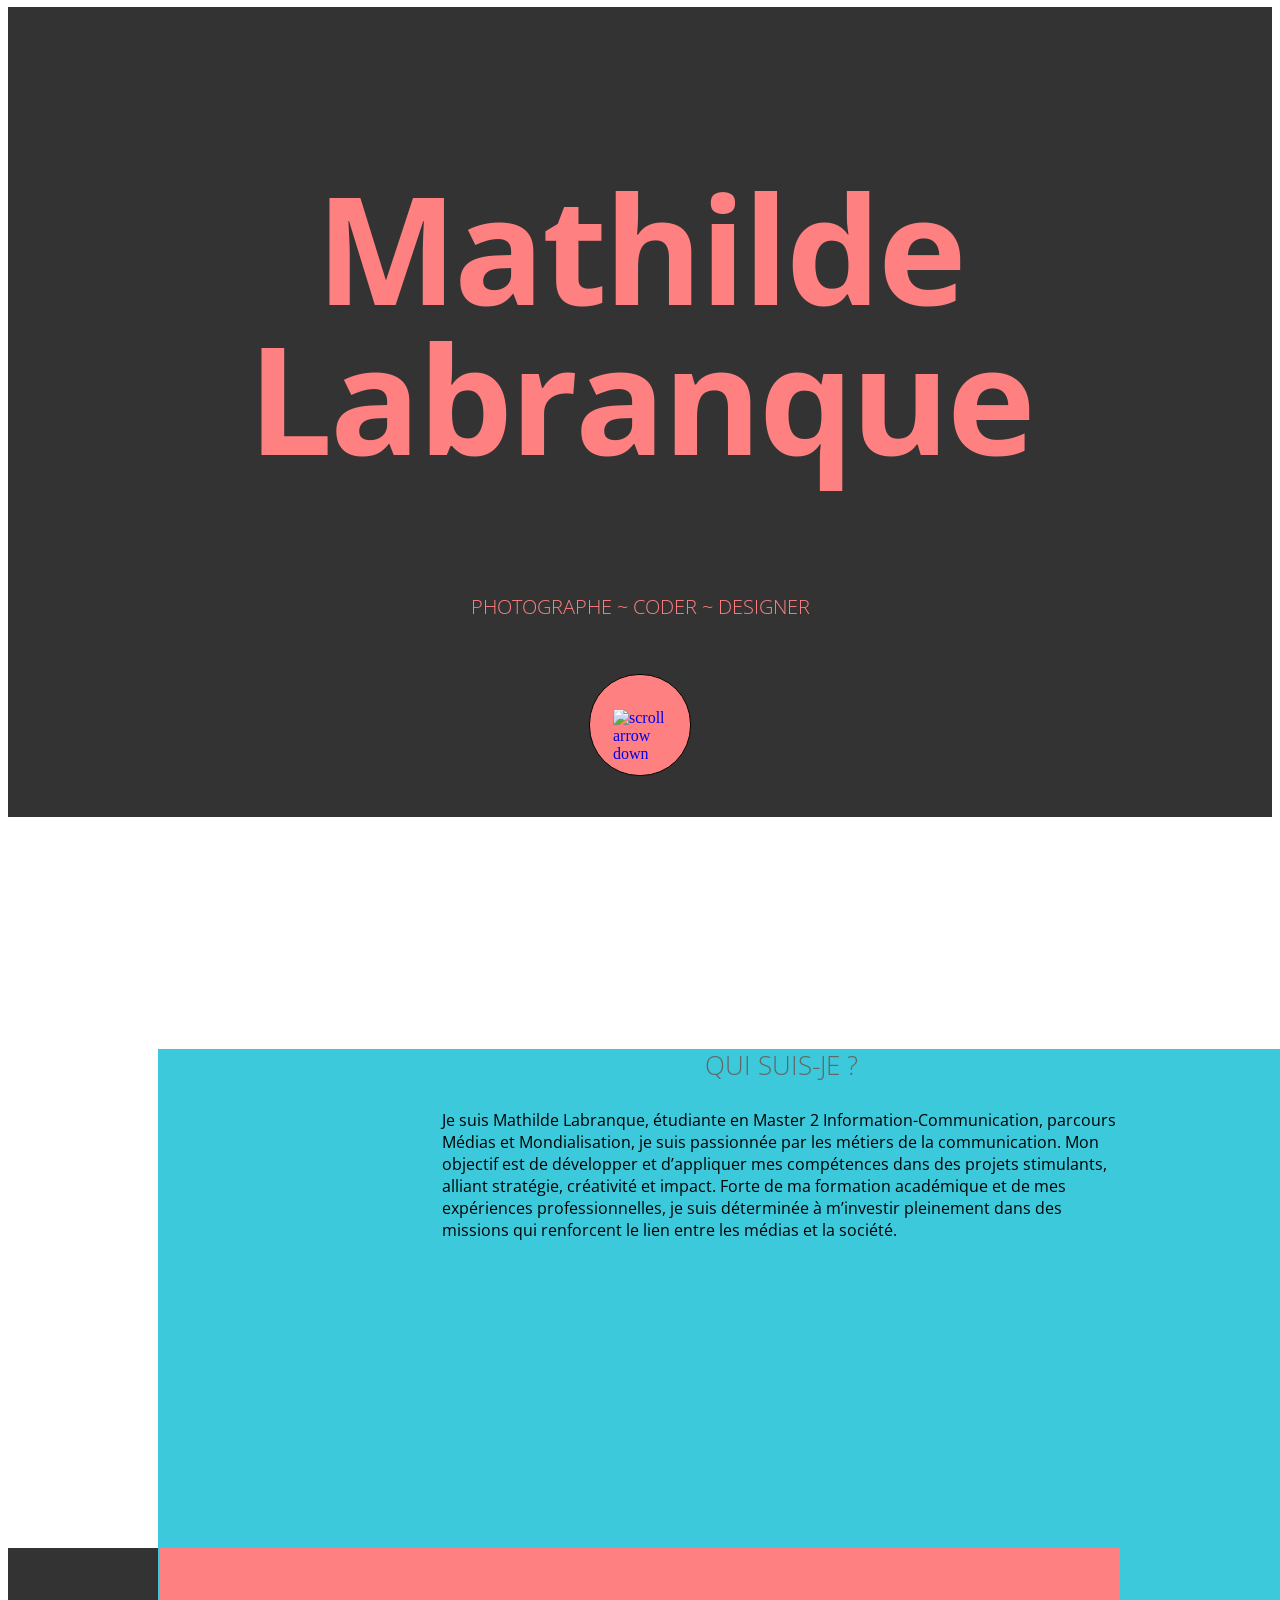
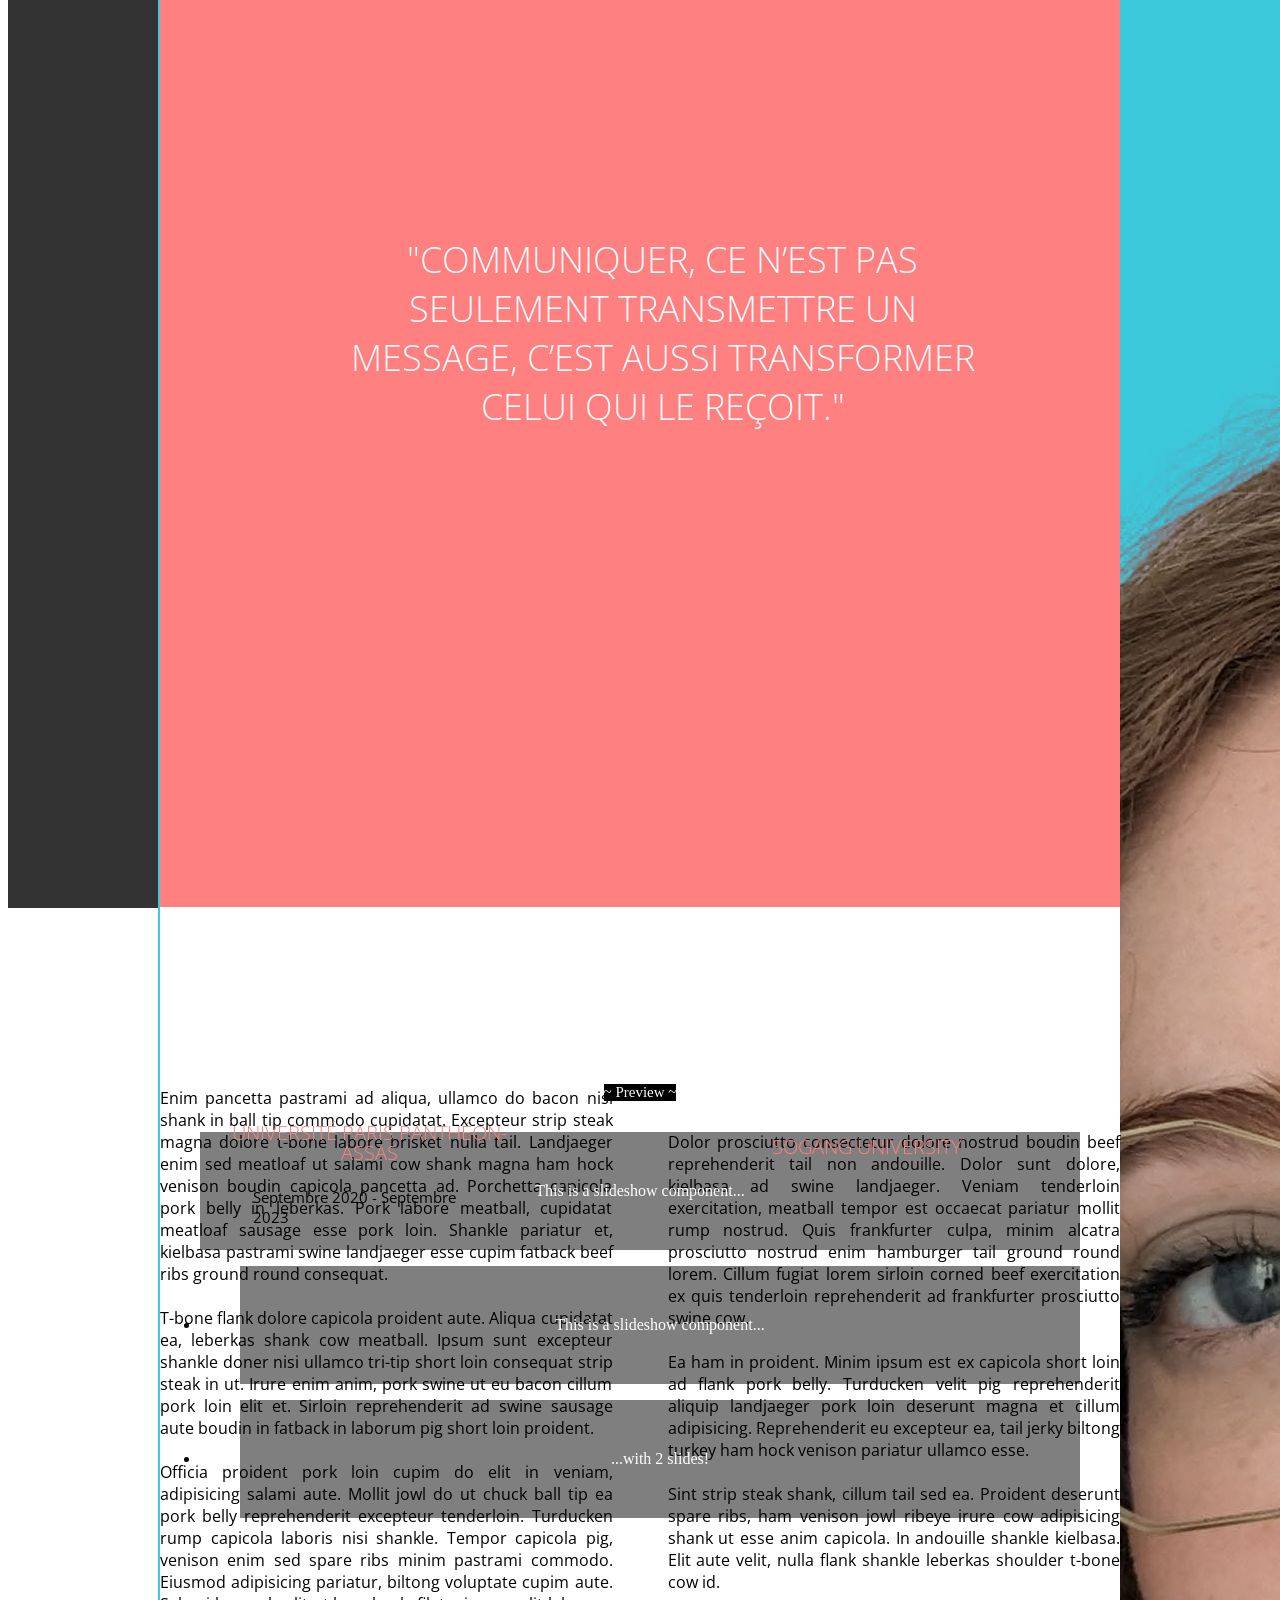
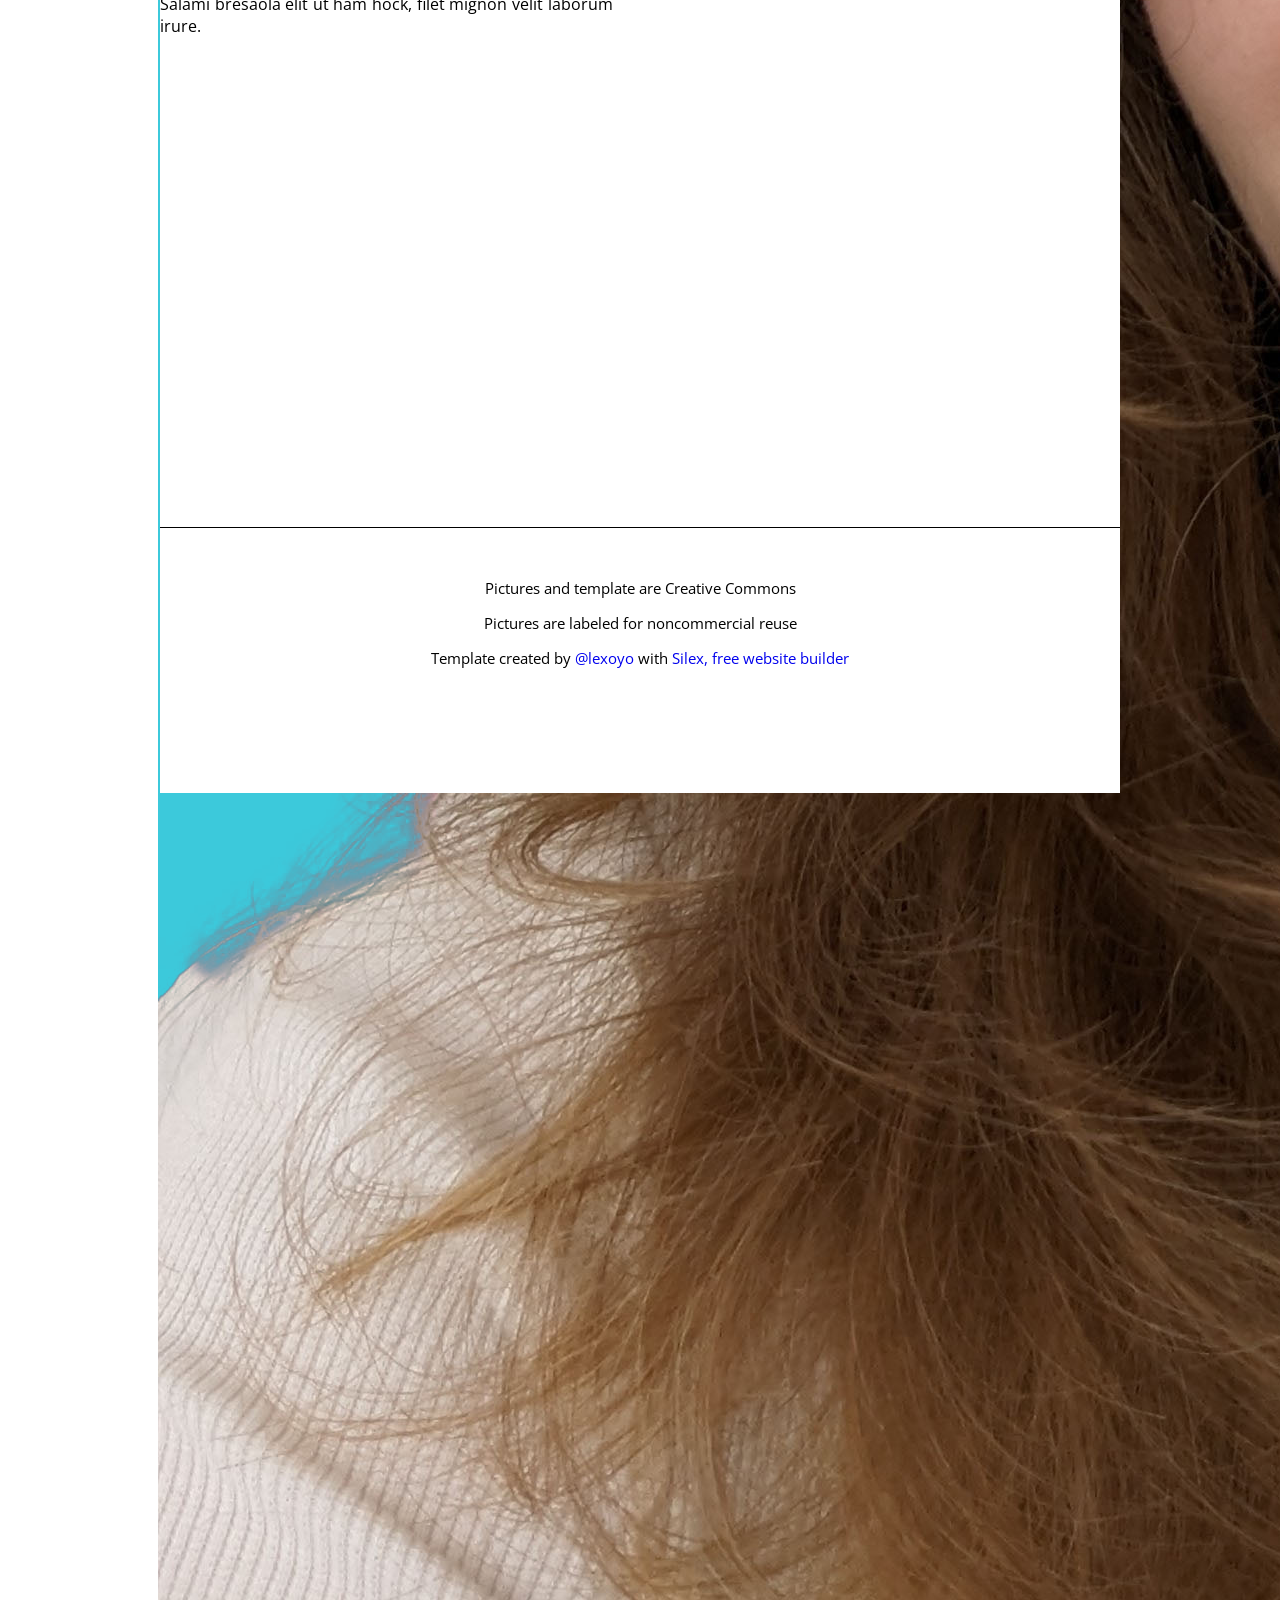
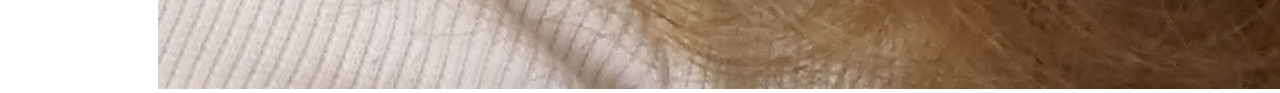
==== commit d418a2e8: "Batch update" ====
--- a/moncv.html
+++ b/moncv.html
@@ -15,7 +15,7 @@
 
     <style class="silex-style">body, html {scroll-behavior: smooth;}.hero {min-height: 90vh;}.heading1 {text-shadow: 2px -2px 5px rgba(0, 0, 0, 0.75);}.button.page-link-active {background-color: #FC6F5C;}</style>
     <script type="text/javascript" class="silex-script"></script>
-    <style class="silex-inline-styles">.body-initial {background-color: rgb(255, 255, 255); position: static;}.silex-id-1489143154958-1 {background-image: url(../../../../../libs/templates/silex-templates/perso2/assets/top-pic.jpg); background-position: center center; background-size: cover; background-repeat: no-repeat; background-color: rgba(51,51,51,1); position: static; margin-top: -1px;}.silex-id-1489143154957-0 {background-color: transparent; position: relative; margin-left: auto; margin-right: auto; display: flex; flex-direction: column; align-items: center; justify-content: space-evenly;}.silex-id-1440793860642-0 {width: 960px; top: 151px; left: 0px; background-color: transparent; border-top-left-radius: 5px; border-top-right-radius: 5px; border-bottom-right-radius: 5px; border-bottom-left-radius: 5px; border-top-width: 0px; border-right-width: 0px; border-bottom-width: 0px; border-left-width: 0px; border-top-style: solid; border-right-style: solid; border-bottom-style: solid; border-left-style: solid; min-height: 394px; position: static;}.silex-id-1440798151836-0 {width: 100px; top: 633px; left: 443px; background-color: rgba(255,128,128,1); border-top-left-radius: 50px; border-top-right-radius: 50px; border-bottom-right-radius: 50px; border-bottom-left-radius: 50px; border-top-width: 1px; border-right-width: 1px; border-bottom-width: 1px; border-left-width: 1px; border-top-style: solid; border-right-style: solid; border-bottom-style: solid; border-left-style: solid; border-top-color: rgb(0, 0, 0); border-right-color: rgb(0, 0, 0); border-bottom-color: rgb(0, 0, 0); border-left-color: rgb(0, 0, 0); min-height: 100px; position: static; display: flex; align-items: center; justify-content: center;}.silex-id-1484954814876-0 {width: 54px; top: 37px; left: 23px; height: 33px; position: static;}.silex-id-1489143327627-3 {background-color: transparent; position: static; margin-top: -1px;}.silex-id-1489143327626-2 {background-color: transparent; min-height: 733px; position: relative; margin-left: auto; margin-right: auto;}.silex-id-1440798996856-3 {width: 489px; top: 129px; left: 0px; min-height: 94px; position: absolute;}.silex-id-1440798669277-2 {width: 242px; top: 233px; left: -2px; height: 300px; position: absolute; background-image: url(photo%20cv%20engie.png);}.silex-id-1440799193140-4 {width: 678px; top: 205px; left: 282px; min-height: 347px; position: absolute;}.silex-id-1489143411591-5 {background-color: rgba(51,51,51,1); background-image: url(../../../../../libs/templates/silex-templates/perso2/assets/pic2.jpg); position: static; margin-top: -1px;}.silex-id-1489143411591-4 {background-color: rgba(255,128,128,1); min-height: 960px; position: relative; margin-left: auto; margin-right: auto;}.silex-id-1489143528708-7 {position: static; margin-top: -1px;}.silex-id-1489143528708-6 {background-color: rgb(255, 255, 255); min-height: 1163px; position: relative; margin-left: auto; margin-right: auto;}.silex-id-1440801309675-13 {width: 960px; top: 180px; left: 0px; min-height: 960px; position: absolute;}.silex-id-1492792986749-1 {height: 979px; width: 960px; background-color: transparent; top: 162px; left: 0px; position: absolute;}.silex-id-1489143627408-9 {position: static; margin-top: -1px;}.silex-id-1489143627407-8 {background-color: rgb(255, 255, 255); min-height: 324px; position: relative; margin-left: auto; margin-right: auto;}.silex-id-1440801730160-14 {width: 960px; top: 58px; left: 0px; border-top-width: 1px; border-right-width: 0px; border-bottom-width: 0px; border-left-width: 0px; border-top-style: solid; border-right-style: solid; border-bottom-style: solid; border-left-style: solid; min-height: 218.25px; position: absolute;}.silex-id-1736782543064-31 {width: 637px; min-height: 268px; position: absolute; top: 251px; left: 184px;}.silex-id-1736782605887-32 {width: 340px; min-height: 92px; position: absolute; top: 468px; left: 462px;}.silex-id-1736782686495-33 {width: 293px; min-height: 67px; position: absolute; top: 199px; left: 63px;}@media only screen and (max-width: 480px) {.silex-id-1489143154957-0 {top: 0px; left: 12px; width: 445px;}.silex-id-1440793860642-0 {top: 75px; left: 11px; width: 423px; min-height: 558px;}.silex-id-1440798151836-0 {width: 70px; min-height: 70px;}.silex-id-1489143327627-3 {top: 1020px; left: 0px;}.silex-id-1489143327626-2 {min-height: 1014px;}.silex-id-1489143528708-7 {top: 6167px; left: 0px;}.silex-id-1489143528708-6 {min-height: 472px;}.silex-id-1440801309675-13 {top: 195px; left: 11px; width: 423px; min-height: 2525px;}}</style>
+    <style class="silex-inline-styles">.body-initial {background-color: rgb(255, 255, 255); position: static;}.silex-id-1489143154958-1 {background-image: url(../../../../../libs/templates/silex-templates/perso2/assets/top-pic.jpg); background-position: center center; background-size: cover; background-repeat: no-repeat; background-color: rgba(51,51,51,1); position: static; margin-top: -1px;}.silex-id-1489143154957-0 {background-color: transparent; position: relative; margin-left: auto; margin-right: auto; display: flex; flex-direction: column; align-items: center; justify-content: space-evenly;}.silex-id-1440793860642-0 {width: 960px; top: 151px; left: 0px; background-color: transparent; border-top-left-radius: 5px; border-top-right-radius: 5px; border-bottom-right-radius: 5px; border-bottom-left-radius: 5px; border-top-width: 0px; border-right-width: 0px; border-bottom-width: 0px; border-left-width: 0px; border-top-style: solid; border-right-style: solid; border-bottom-style: solid; border-left-style: solid; min-height: 394px; position: static;}.silex-id-1440798151836-0 {width: 100px; top: 633px; left: 443px; background-color: rgba(255,128,128,1); border-top-left-radius: 50px; border-top-right-radius: 50px; border-bottom-right-radius: 50px; border-bottom-left-radius: 50px; border-top-width: 1px; border-right-width: 1px; border-bottom-width: 1px; border-left-width: 1px; border-top-style: solid; border-right-style: solid; border-bottom-style: solid; border-left-style: solid; border-top-color: rgb(0, 0, 0); border-right-color: rgb(0, 0, 0); border-bottom-color: rgb(0, 0, 0); border-left-color: rgb(0, 0, 0); min-height: 100px; position: static; display: flex; align-items: center; justify-content: center;}.silex-id-1484954814876-0 {width: 54px; top: 37px; left: 23px; height: 33px; position: static;}.silex-id-1489143327627-3 {background-color: transparent; position: static; margin-top: -1px;}.silex-id-1489143327626-2 {background-color: transparent; min-height: 733px; position: relative; margin-left: auto; margin-right: auto;}.silex-id-1440798996856-3 {width: 489px; top: 129px; left: 0px; min-height: 94px; position: absolute;}.silex-id-1440798669277-2 {width: 242px; top: 233px; left: -2px; height: 300px; position: absolute; background-image: url(photo%20cv%20engie.png);}.silex-id-1440799193140-4 {width: 678px; top: 205px; left: 282px; min-height: 347px; position: absolute;}.silex-id-1489143411591-5 {background-color: rgba(51,51,51,1); background-image: url(../../../../../libs/templates/silex-templates/perso2/assets/pic2.jpg); position: static; margin-top: -1px;}.silex-id-1489143411591-4 {background-color: rgba(255,128,128,1); min-height: 960px; position: relative; margin-left: auto; margin-right: auto;}.silex-id-1489143528708-7 {position: static; margin-top: -1px;}.silex-id-1489143528708-6 {background-color: rgb(255, 255, 255); min-height: 1163px; position: relative; margin-left: auto; margin-right: auto;}.silex-id-1440801309675-13 {width: 960px; top: 180px; left: 0px; min-height: 960px; position: absolute;}.silex-id-1492792986749-1 {height: 979px; width: 960px; background-color: transparent; top: 162px; left: 0px; position: absolute;}.silex-id-1489143627408-9 {position: static; margin-top: -1px;}.silex-id-1489143627407-8 {background-color: rgb(255, 255, 255); min-height: 324px; position: relative; margin-left: auto; margin-right: auto;}.silex-id-1440801730160-14 {width: 960px; top: 58px; left: 0px; border-top-width: 1px; border-right-width: 0px; border-bottom-width: 0px; border-left-width: 0px; border-top-style: solid; border-right-style: solid; border-bottom-style: solid; border-left-style: solid; min-height: 218.25px; position: absolute;}.silex-id-1736782543064-31 {width: 637px; min-height: 268px; position: absolute; top: 251px; left: 184px;}.silex-id-1736782605887-32 {width: 340px; min-height: 92px; position: absolute; top: 468px; left: 462px;}.silex-id-1736782686495-33 {width: 293px; min-height: 67px; position: absolute; top: 199px; left: 63px;}.silex-id-1736782880385-34 {width: 293px; min-height: 109px; position: absolute; top: 213.30001831054688px; left: 560px;}.silex-id-1736782921024-36 {width: 203px; min-height: 148px; position: absolute; top: 265px; left: 93px;}@media only screen and (max-width: 480px) {.silex-id-1489143154957-0 {top: 0px; left: 12px; width: 445px;}.silex-id-1440793860642-0 {top: 75px; left: 11px; width: 423px; min-height: 558px;}.silex-id-1440798151836-0 {width: 70px; min-height: 70px;}.silex-id-1489143327627-3 {top: 1020px; left: 0px;}.silex-id-1489143327626-2 {min-height: 1014px;}.silex-id-1489143528708-7 {top: 6167px; left: 0px;}.silex-id-1489143528708-6 {min-height: 472px;}.silex-id-1440801309675-13 {top: 195px; left: 11px; width: 423px; min-height: 2525px;}}</style>
 
 
 
@@ -113,7 +113,7 @@
     
     
     
-<link href="https://fonts.googleapis.com/css?family=Open+Sans:700,300" rel="stylesheet" class="silex-custom-font"><script src="https://editor.silex.me/static/2.12/unslider/unslider-min.js" data-silex-static="" data-dependency=""></script><script src="https://editor.silex.me/static/2.12/unslider/unslider-min.js" data-silex-static="" data-dependency=""></script><link rel="stylesheet" href="https://editor.silex.me/static/2.12/unslider/unslider.css" data-silex-static="" data-dependency=""><link rel="stylesheet" href="https://editor.silex.me/static/2.12/unslider/unslider.css" data-silex-static="" data-dependency=""><style class="silex-style-settings">.website-width {width: 960px;}@media (min-width: 481px) {.silex-editor {min-width: 1160px;}}</style><style class="silex-prodotype-style" data-style-id="all-style">h1 {font-weight: 700; font-size: 150px; color: #FFFFFF; text-align: center; line-height: 1; letter-spacing: -3px;}h2 {font-weight: 300; font-size: 30px; color: #FFFFFF; text-align: center; text-transform: uppercase; line-height: 1;}h3 {font-weight: 300; font-size: 36px; color: #ffffff; text-align: center; text-transform: uppercase;}.text-element > .silex-element-content {font-family: 'Open Sans', sans-serif;}p {font-size: 20px;}a {text-decoration: none;}[data-silex-href] {text-decoration: none;}@media only screen and (max-width: 480px) {h1 {font-weight: 300; margin-left: 10px; margin-right: 10px;}h2 {margin-left: 10px; margin-right: 10px;}h3 {padding-left: 10px; padding-right: 10px;}.text-element > .silex-element-content {font-size: 150%;}p {font-size: 150%; padding-left: 10px; padding-right: 10px;}b {font-weight: 300;}}</style><style class="silex-prodotype-style" data-style-id="text-style-1">.text-style-1 h1 {color: #ff8080;}.text-style-1 h2 {color: #ff8080;}.text-style-1 b {color: #1ABC9C;}</style><style class="silex-prodotype-style" data-style-id="content-black">.content-black h3 {font-size: 26px; color: #666666;}</style><style class="silex-prodotype-style" data-style-id="content-white">.content-white.text-element > .silex-element-content {color: #FFFFFF; text-align: center;}</style><style class="silex-prodotype-style" data-style-id="content-columns">.content-columns.text-element > .silex-element-content {text-align: justify; columns: 2; column-gap: 55px;}@media only screen and (max-width: 480px) {.content-columns.text-element > .silex-element-content {columns: 1;}}</style><style class="silex-prodotype-style" data-style-id="footer">.footer.text-element > .silex-element-content {text-align: center;}</style></head>
+<link href="https://fonts.googleapis.com/css?family=Open+Sans:700,300" rel="stylesheet" class="silex-custom-font"><script src="https://editor.silex.me/static/2.12/unslider/unslider-min.js" data-silex-static="" data-dependency=""></script><script src="https://editor.silex.me/static/2.12/unslider/unslider-min.js" data-silex-static="" data-dependency=""></script><link rel="stylesheet" href="https://editor.silex.me/static/2.12/unslider/unslider.css" data-silex-static="" data-dependency=""><link rel="stylesheet" href="https://editor.silex.me/static/2.12/unslider/unslider.css" data-silex-static="" data-dependency=""><style class="silex-style-settings">.website-width {width: 960px;}@media (min-width: 481px) {.silex-editor {min-width: 1160px;}}</style><style class="silex-prodotype-style" data-style-id="all-style">h1 {font-weight: 700; font-size: 150px; color: #FFFFFF; text-align: center; line-height: 1; letter-spacing: -3px;}h2 {font-weight: 300; font-size: 20px; color: #ff8080; text-align: center; text-transform: uppercase; line-height: 1;}h3 {font-weight: 300; font-size: 36px; color: #ffffff; text-align: center; text-transform: uppercase;}.text-element > .silex-element-content {font-family: 'Open Sans', sans-serif;}p {font-size: 15px;}a {text-decoration: none;}[data-silex-href] {text-decoration: none;}@media only screen and (max-width: 480px) {h1 {font-weight: 300; margin-left: 10px; margin-right: 10px;}h2 {margin-left: 10px; margin-right: 10px;}h3 {padding-left: 10px; padding-right: 10px;}.text-element > .silex-element-content {font-size: 150%;}p {font-size: 150%; padding-left: 10px; padding-right: 10px;}b {font-weight: 300;}}</style><style class="silex-prodotype-style" data-style-id="text-style-1">.text-style-1 h1 {color: #ff8080;}.text-style-1 h2 {color: #ff8080;}.text-style-1 b {color: #1ABC9C;}</style><style class="silex-prodotype-style" data-style-id="content-black">.content-black h3 {font-size: 26px; color: #666666;}</style><style class="silex-prodotype-style" data-style-id="content-white">.content-white.text-element > .silex-element-content {color: #FFFFFF; text-align: center;}</style><style class="silex-prodotype-style" data-style-id="content-columns">.content-columns.text-element > .silex-element-content {text-align: justify; columns: 2; column-gap: 55px;}@media only screen and (max-width: 480px) {.content-columns.text-element > .silex-element-content {columns: 1;}}</style><style class="silex-prodotype-style" data-style-id="footer">.footer.text-element > .silex-element-content {text-align: center;}</style></head>
 
 <body data-silex-id="body-initial" class="body-initial enable-mobile all-style prevent-resizable prevent-selectable editable-style silex-runtime" data-silex-type="container-element" style="">
     <section data-silex-type="container-element" class="container-element editable-style silex-id-1489143154958-1 section-element prevent-resizable" data-silex-id="silex-id-1489143154958-1">
@@ -376,7 +376,7 @@
   })();
 </script>
 </div>
-            </div><div data-silex-type="text-element" class="editable-style text-element silex-id-1736782686495-33 page-design paged-element text-editor-focus" data-silex-id="silex-id-1736782686495-33" style="" data-allow-silex-shortcuts="true"><div class="silex-element-content normal wysihtml-editor"><h2>Université Paris Panthéon-Assas</h2><p> </p></div></div></div></div>
+            </div><div data-silex-type="text-element" class="editable-style text-element silex-id-1736782686495-33 page-design paged-element" data-silex-id="silex-id-1736782686495-33" style=""><div class="silex-element-content normal"><h2>Université Paris Panthéon-Assas</h2><p> </p><span class="_wysihtml-temp-caret-fix" style="position: absolute; display: block; min-width: 1px; z-index: 99999;">﻿</span></div></div><div data-silex-type="text-element" class="editable-style text-element silex-id-1736782880385-34 page-design paged-element" data-silex-id="silex-id-1736782880385-34" style=""><div class="silex-element-content normal"><h2>Sogang University <br></h2><p> </p></div></div><div data-silex-type="text-element" class="editable-style text-element silex-id-1736782921024-36 page-design paged-element" data-silex-id="silex-id-1736782921024-36" style=""><div class="silex-element-content normal"><p>Septembre 2020 - Septembre 2023</p></div></div></div></div>
     <footer data-silex-type="container-element" class="container-element editable-style silex-id-1489143627408-9 section-element prevent-resizable" data-silex-id="silex-id-1489143627408-9">
         <div data-silex-type="container-element" class="editable-style silex-element-content website-width silex-id-1489143627407-8 container-element" data-silex-id="silex-id-1489143627407-8">
             <div data-silex-id="silex-id-1440801730160-14" class="editable-style silex-id-1440801730160-14 text-element footer" data-silex-type="text-element">
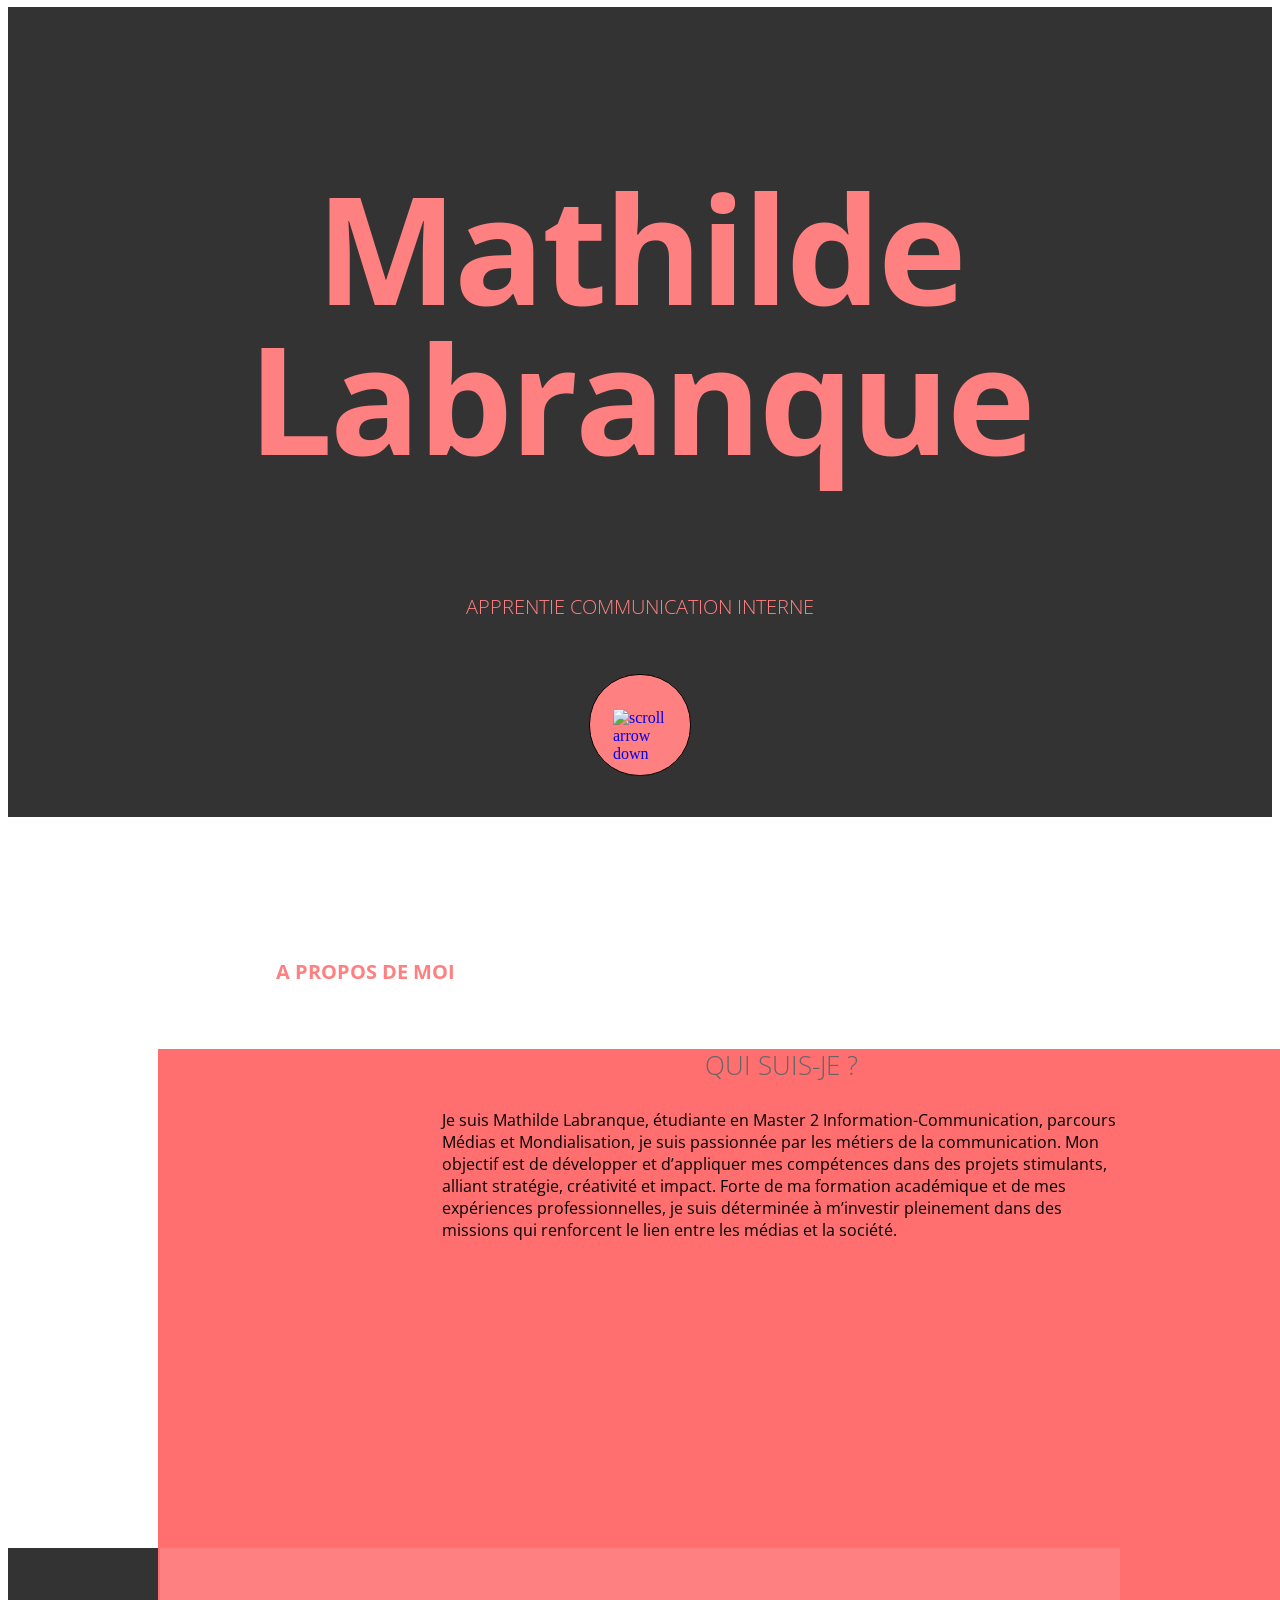
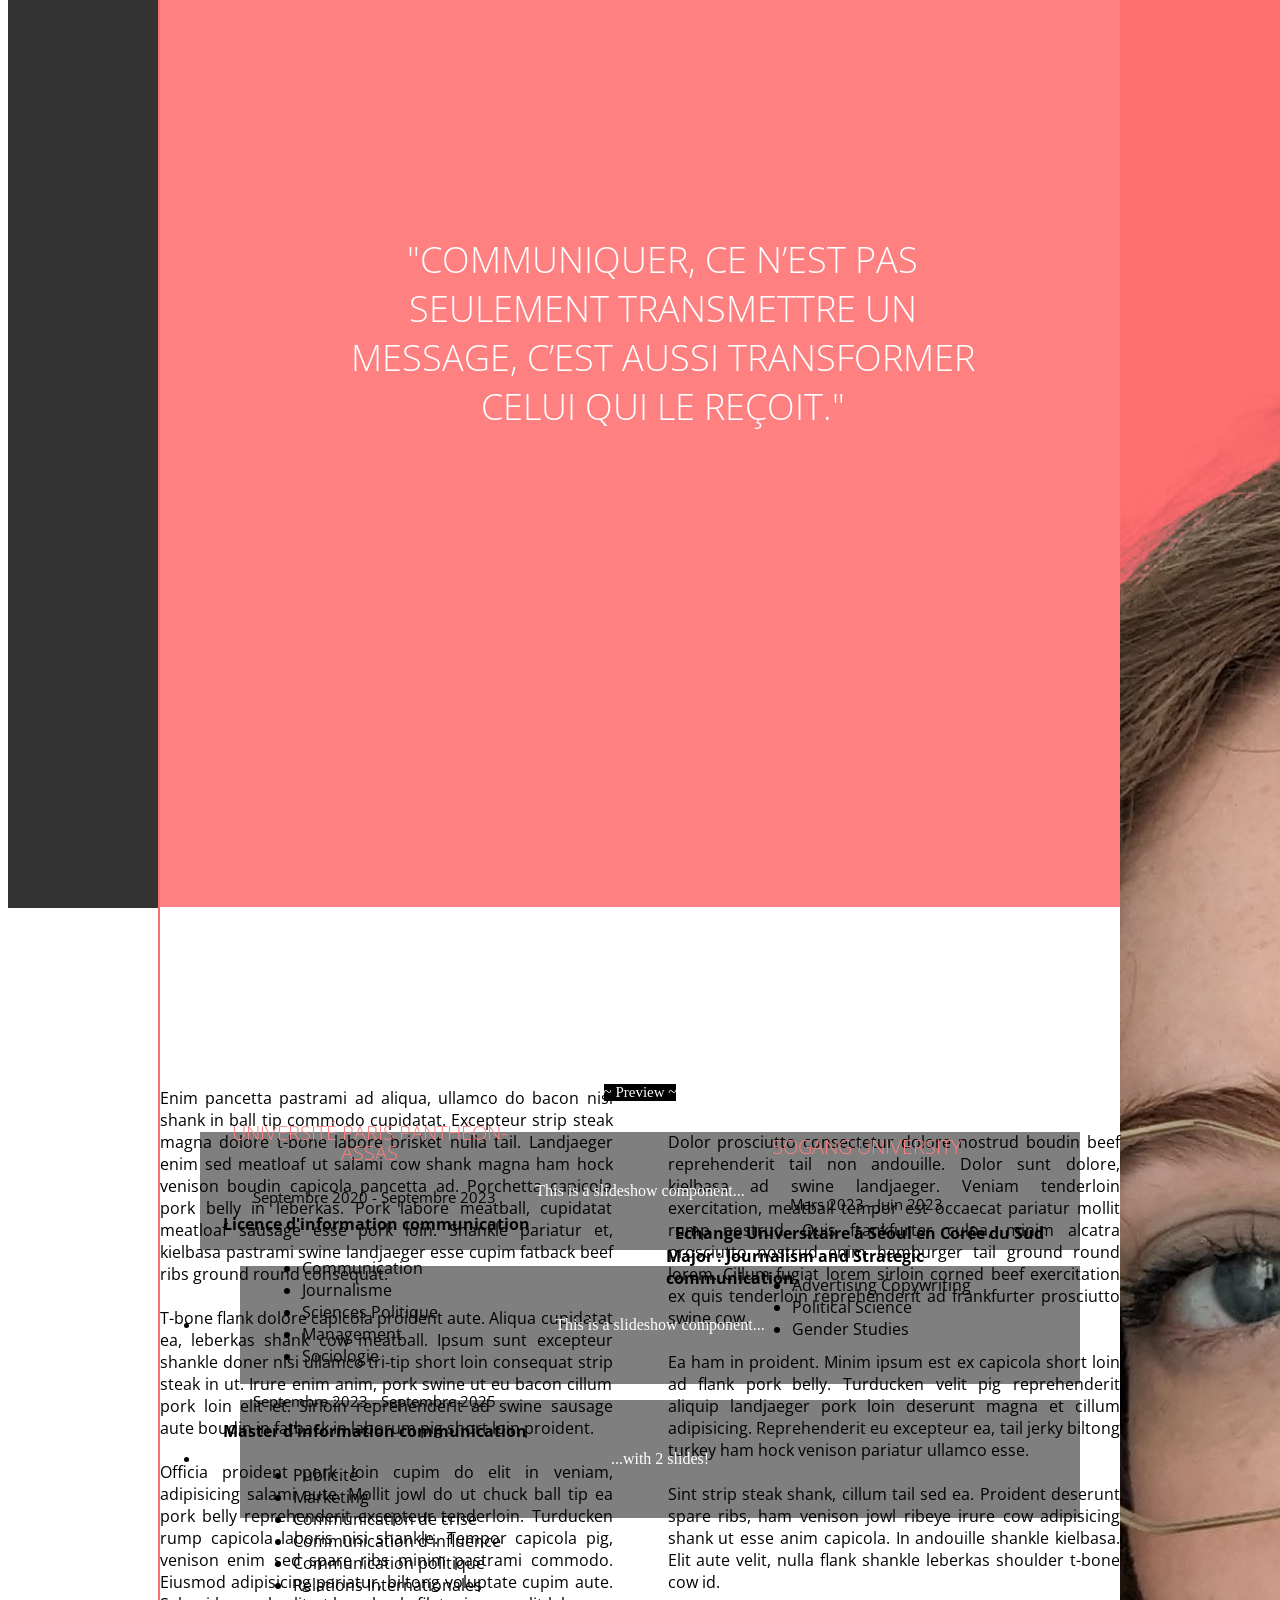
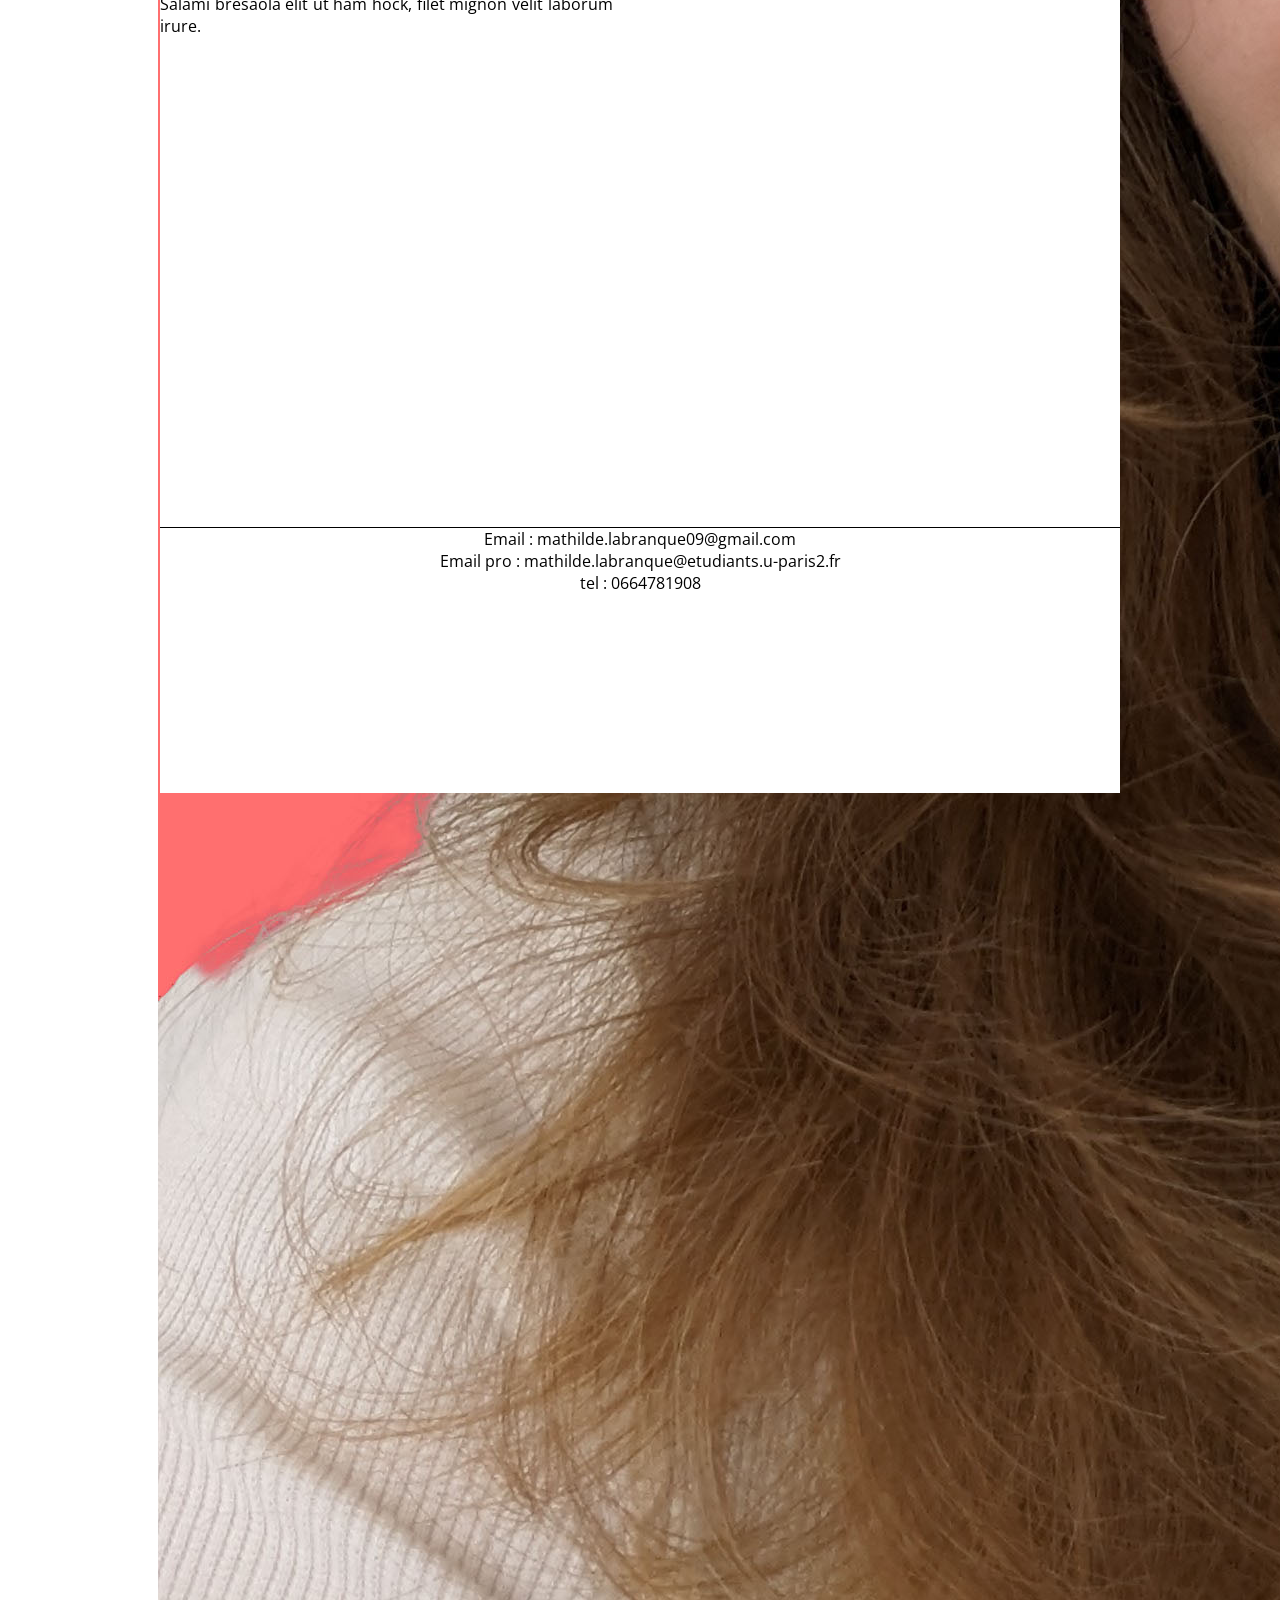
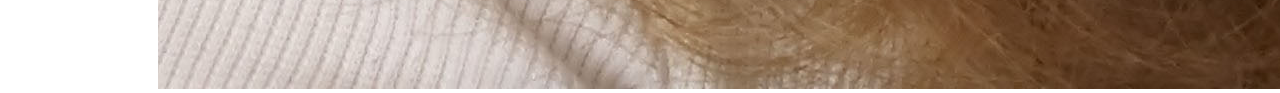
==== commit fdbf701a: "Batch update" ====
--- a/moncv.html
+++ b/moncv.html
@@ -15,7 +15,7 @@
 
     <style class="silex-style">body, html {scroll-behavior: smooth;}.hero {min-height: 90vh;}.heading1 {text-shadow: 2px -2px 5px rgba(0, 0, 0, 0.75);}.button.page-link-active {background-color: #FC6F5C;}</style>
     <script type="text/javascript" class="silex-script"></script>
-    <style class="silex-inline-styles">.body-initial {background-color: rgb(255, 255, 255); position: static;}.silex-id-1489143154958-1 {background-image: url(../../../../../libs/templates/silex-templates/perso2/assets/top-pic.jpg); background-position: center center; background-size: cover; background-repeat: no-repeat; background-color: rgba(51,51,51,1); position: static; margin-top: -1px;}.silex-id-1489143154957-0 {background-color: transparent; position: relative; margin-left: auto; margin-right: auto; display: flex; flex-direction: column; align-items: center; justify-content: space-evenly;}.silex-id-1440793860642-0 {width: 960px; top: 151px; left: 0px; background-color: transparent; border-top-left-radius: 5px; border-top-right-radius: 5px; border-bottom-right-radius: 5px; border-bottom-left-radius: 5px; border-top-width: 0px; border-right-width: 0px; border-bottom-width: 0px; border-left-width: 0px; border-top-style: solid; border-right-style: solid; border-bottom-style: solid; border-left-style: solid; min-height: 394px; position: static;}.silex-id-1440798151836-0 {width: 100px; top: 633px; left: 443px; background-color: rgba(255,128,128,1); border-top-left-radius: 50px; border-top-right-radius: 50px; border-bottom-right-radius: 50px; border-bottom-left-radius: 50px; border-top-width: 1px; border-right-width: 1px; border-bottom-width: 1px; border-left-width: 1px; border-top-style: solid; border-right-style: solid; border-bottom-style: solid; border-left-style: solid; border-top-color: rgb(0, 0, 0); border-right-color: rgb(0, 0, 0); border-bottom-color: rgb(0, 0, 0); border-left-color: rgb(0, 0, 0); min-height: 100px; position: static; display: flex; align-items: center; justify-content: center;}.silex-id-1484954814876-0 {width: 54px; top: 37px; left: 23px; height: 33px; position: static;}.silex-id-1489143327627-3 {background-color: transparent; position: static; margin-top: -1px;}.silex-id-1489143327626-2 {background-color: transparent; min-height: 733px; position: relative; margin-left: auto; margin-right: auto;}.silex-id-1440798996856-3 {width: 489px; top: 129px; left: 0px; min-height: 94px; position: absolute;}.silex-id-1440798669277-2 {width: 242px; top: 233px; left: -2px; height: 300px; position: absolute; background-image: url(photo%20cv%20engie.png);}.silex-id-1440799193140-4 {width: 678px; top: 205px; left: 282px; min-height: 347px; position: absolute;}.silex-id-1489143411591-5 {background-color: rgba(51,51,51,1); background-image: url(../../../../../libs/templates/silex-templates/perso2/assets/pic2.jpg); position: static; margin-top: -1px;}.silex-id-1489143411591-4 {background-color: rgba(255,128,128,1); min-height: 960px; position: relative; margin-left: auto; margin-right: auto;}.silex-id-1489143528708-7 {position: static; margin-top: -1px;}.silex-id-1489143528708-6 {background-color: rgb(255, 255, 255); min-height: 1163px; position: relative; margin-left: auto; margin-right: auto;}.silex-id-1440801309675-13 {width: 960px; top: 180px; left: 0px; min-height: 960px; position: absolute;}.silex-id-1492792986749-1 {height: 979px; width: 960px; background-color: transparent; top: 162px; left: 0px; position: absolute;}.silex-id-1489143627408-9 {position: static; margin-top: -1px;}.silex-id-1489143627407-8 {background-color: rgb(255, 255, 255); min-height: 324px; position: relative; margin-left: auto; margin-right: auto;}.silex-id-1440801730160-14 {width: 960px; top: 58px; left: 0px; border-top-width: 1px; border-right-width: 0px; border-bottom-width: 0px; border-left-width: 0px; border-top-style: solid; border-right-style: solid; border-bottom-style: solid; border-left-style: solid; min-height: 218.25px; position: absolute;}.silex-id-1736782543064-31 {width: 637px; min-height: 268px; position: absolute; top: 251px; left: 184px;}.silex-id-1736782605887-32 {width: 340px; min-height: 92px; position: absolute; top: 468px; left: 462px;}.silex-id-1736782686495-33 {width: 293px; min-height: 67px; position: absolute; top: 199px; left: 63px;}.silex-id-1736782880385-34 {width: 293px; min-height: 109px; position: absolute; top: 213.30001831054688px; left: 560px;}.silex-id-1736782921024-36 {width: 203px; min-height: 148px; position: absolute; top: 265px; left: 93px;}@media only screen and (max-width: 480px) {.silex-id-1489143154957-0 {top: 0px; left: 12px; width: 445px;}.silex-id-1440793860642-0 {top: 75px; left: 11px; width: 423px; min-height: 558px;}.silex-id-1440798151836-0 {width: 70px; min-height: 70px;}.silex-id-1489143327627-3 {top: 1020px; left: 0px;}.silex-id-1489143327626-2 {min-height: 1014px;}.silex-id-1489143528708-7 {top: 6167px; left: 0px;}.silex-id-1489143528708-6 {min-height: 472px;}.silex-id-1440801309675-13 {top: 195px; left: 11px; width: 423px; min-height: 2525px;}}</style>
+    <style class="silex-inline-styles">.body-initial {background-color: rgb(255, 255, 255); position: static;}.silex-id-1489143154958-1 {background-image: url(../../../../../libs/templates/silex-templates/perso2/assets/top-pic.jpg); background-position: center center; background-size: cover; background-repeat: no-repeat; background-color: rgba(51,51,51,1); position: static; margin-top: -1px;}.silex-id-1489143154957-0 {background-color: transparent; position: relative; margin-left: auto; margin-right: auto; display: flex; flex-direction: column; align-items: center; justify-content: space-evenly;}.silex-id-1440793860642-0 {width: 960px; top: 151px; left: 0px; background-color: transparent; border-top-left-radius: 5px; border-top-right-radius: 5px; border-bottom-right-radius: 5px; border-bottom-left-radius: 5px; border-top-width: 0px; border-right-width: 0px; border-bottom-width: 0px; border-left-width: 0px; border-top-style: solid; border-right-style: solid; border-bottom-style: solid; border-left-style: solid; min-height: 394px; position: static;}.silex-id-1440798151836-0 {width: 100px; top: 633px; left: 443px; background-color: rgba(255,128,128,1); border-top-left-radius: 50px; border-top-right-radius: 50px; border-bottom-right-radius: 50px; border-bottom-left-radius: 50px; border-top-width: 1px; border-right-width: 1px; border-bottom-width: 1px; border-left-width: 1px; border-top-style: solid; border-right-style: solid; border-bottom-style: solid; border-left-style: solid; border-top-color: rgb(0, 0, 0); border-right-color: rgb(0, 0, 0); border-bottom-color: rgb(0, 0, 0); border-left-color: rgb(0, 0, 0); min-height: 100px; position: static; display: flex; align-items: center; justify-content: center;}.silex-id-1484954814876-0 {width: 54px; top: 37px; left: 23px; height: 33px; position: static;}.silex-id-1489143327627-3 {background-color: transparent; position: static; margin-top: -1px;}.silex-id-1489143327626-2 {background-color: transparent; min-height: 733px; position: relative; margin-left: auto; margin-right: auto;}.silex-id-1440798996856-3 {width: 410px; top: 129px; left: 0px; min-height: 109px; position: absolute;}.silex-id-1440798669277-2 {width: 242px; top: 233px; left: -2px; height: 300px; position: absolute; background-image: url(photo%20cv%20engie.png);}.silex-id-1440799193140-4 {width: 678px; top: 205px; left: 282px; min-height: 347px; position: absolute;}.silex-id-1489143411591-5 {background-color: rgba(51,51,51,1); background-image: url(../../../../../libs/templates/silex-templates/perso2/assets/pic2.jpg); position: static; margin-top: -1px;}.silex-id-1489143411591-4 {background-color: rgba(255,128,128,1); min-height: 960px; position: relative; margin-left: auto; margin-right: auto;}.silex-id-1489143528708-7 {position: static; margin-top: -1px;}.silex-id-1489143528708-6 {background-color: rgb(255, 255, 255); min-height: 1163px; position: relative; margin-left: auto; margin-right: auto;}.silex-id-1440801309675-13 {width: 960px; top: 180px; left: 0px; min-height: 960px; position: absolute;}.silex-id-1492792986749-1 {height: 979px; width: 960px; background-color: transparent; top: 162px; left: 0px; position: absolute;}.silex-id-1489143627408-9 {position: static; margin-top: -1px;}.silex-id-1489143627407-8 {background-color: rgb(255, 255, 255); min-height: 324px; position: relative; margin-left: auto; margin-right: auto;}.silex-id-1440801730160-14 {width: 960px; top: 58px; left: 0px; border-top-width: 1px; border-right-width: 0px; border-bottom-width: 0px; border-left-width: 0px; border-top-style: solid; border-right-style: solid; border-bottom-style: solid; border-left-style: solid; min-height: 218.25px; position: absolute;}.silex-id-1736782543064-31 {width: 637px; min-height: 268px; position: absolute; top: 251px; left: 184px;}.silex-id-1736782605887-32 {width: 340px; min-height: 92px; position: absolute; top: 468px; left: 462px;}.silex-id-1736782686495-33 {width: 293px; min-height: 67px; position: absolute; top: 199px; left: 63px;}.silex-id-1736782880385-34 {width: 293px; min-height: 109px; position: absolute; top: 213.30001831054688px; left: 560px;}.silex-id-1736782921024-36 {width: 249px; min-height: 50px; position: absolute; top: 265px; left: 93px;}.silex-id-1736783010087-0 {width: 157px; min-height: 50px; position: absolute; top: 272.20001220703125px; left: 630px;}.silex-id-1736783053475-2 {width: 313px; min-height: 28px; position: absolute; top: 306px; left: 63px;}.silex-id-1736783096340-3 {width: 378px; min-height: 23px; position: absolute; top: 315px; left: 515px;}.silex-id-1736783163432-5 {width: 195px; min-height: 164px; position: absolute; top: 333.800048828125px; left: 102px;}.silex-id-1736783207188-6 {width: 261px; min-height: 98px; position: absolute; top: 351px; left: 592px;}.silex-id-1736783254505-8 {width: 249px; min-height: 50px; position: absolute; top: 469px; left: 93px;}.silex-id-1736783283444-10 {width: 387px; min-height: 44px; position: absolute; top: 338.4001770019531px; left: 506px;}.silex-id-1736783284079-11 {width: 313px; min-height: 28px; position: absolute; top: 2852.6000061035156px; left: 163px;}.silex-id-1736783323291-12 {width: 313px; min-height: 22px; position: absolute; top: 513.0003051757812px; left: 63px;}.silex-id-1736783377124-14 {width: 272px; min-height: 164px; position: absolute; top: 541px; left: 93px;}@media only screen and (max-width: 480px) {.silex-id-1489143154957-0 {top: 0px; left: 12px; width: 445px;}.silex-id-1440793860642-0 {top: 75px; left: 11px; width: 423px; min-height: 558px;}.silex-id-1440798151836-0 {width: 70px; min-height: 70px;}.silex-id-1489143327627-3 {top: 1020px; left: 0px;}.silex-id-1489143327626-2 {min-height: 1014px;}.silex-id-1489143528708-7 {top: 6167px; left: 0px;}.silex-id-1489143528708-6 {min-height: 472px;}.silex-id-1440801309675-13 {top: 195px; left: 11px; width: 423px; min-height: 2525px;}}</style>
 
 
 
@@ -113,7 +113,7 @@
     
     
     
-<link href="https://fonts.googleapis.com/css?family=Open+Sans:700,300" rel="stylesheet" class="silex-custom-font"><script src="https://editor.silex.me/static/2.12/unslider/unslider-min.js" data-silex-static="" data-dependency=""></script><script src="https://editor.silex.me/static/2.12/unslider/unslider-min.js" data-silex-static="" data-dependency=""></script><link rel="stylesheet" href="https://editor.silex.me/static/2.12/unslider/unslider.css" data-silex-static="" data-dependency=""><link rel="stylesheet" href="https://editor.silex.me/static/2.12/unslider/unslider.css" data-silex-static="" data-dependency=""><style class="silex-style-settings">.website-width {width: 960px;}@media (min-width: 481px) {.silex-editor {min-width: 1160px;}}</style><style class="silex-prodotype-style" data-style-id="all-style">h1 {font-weight: 700; font-size: 150px; color: #FFFFFF; text-align: center; line-height: 1; letter-spacing: -3px;}h2 {font-weight: 300; font-size: 20px; color: #ff8080; text-align: center; text-transform: uppercase; line-height: 1;}h3 {font-weight: 300; font-size: 36px; color: #ffffff; text-align: center; text-transform: uppercase;}.text-element > .silex-element-content {font-family: 'Open Sans', sans-serif;}p {font-size: 15px;}a {text-decoration: none;}[data-silex-href] {text-decoration: none;}@media only screen and (max-width: 480px) {h1 {font-weight: 300; margin-left: 10px; margin-right: 10px;}h2 {margin-left: 10px; margin-right: 10px;}h3 {padding-left: 10px; padding-right: 10px;}.text-element > .silex-element-content {font-size: 150%;}p {font-size: 150%; padding-left: 10px; padding-right: 10px;}b {font-weight: 300;}}</style><style class="silex-prodotype-style" data-style-id="text-style-1">.text-style-1 h1 {color: #ff8080;}.text-style-1 h2 {color: #ff8080;}.text-style-1 b {color: #1ABC9C;}</style><style class="silex-prodotype-style" data-style-id="content-black">.content-black h3 {font-size: 26px; color: #666666;}</style><style class="silex-prodotype-style" data-style-id="content-white">.content-white.text-element > .silex-element-content {color: #FFFFFF; text-align: center;}</style><style class="silex-prodotype-style" data-style-id="content-columns">.content-columns.text-element > .silex-element-content {text-align: justify; columns: 2; column-gap: 55px;}@media only screen and (max-width: 480px) {.content-columns.text-element > .silex-element-content {columns: 1;}}</style><style class="silex-prodotype-style" data-style-id="footer">.footer.text-element > .silex-element-content {text-align: center;}</style></head>
+<link href="https://fonts.googleapis.com/css?family=Open+Sans:700,300" rel="stylesheet" class="silex-custom-font"><script src="https://editor.silex.me/static/2.12/unslider/unslider-min.js" data-silex-static="" data-dependency=""></script><script src="https://editor.silex.me/static/2.12/unslider/unslider-min.js" data-silex-static="" data-dependency=""></script><link rel="stylesheet" href="https://editor.silex.me/static/2.12/unslider/unslider.css" data-silex-static="" data-dependency=""><link rel="stylesheet" href="https://editor.silex.me/static/2.12/unslider/unslider.css" data-silex-static="" data-dependency=""><style class="silex-style-settings">.website-width {width: 960px;}@media (min-width: 481px) {.silex-editor {min-width: 1160px;}}</style><style class="silex-prodotype-style" data-style-id="all-style">h1 {font-weight: 700; font-size: 150px; color: #FFFFFF; text-align: center; line-height: 1; letter-spacing: -3px;}h2 {font-weight: 300; font-size: 20px; color: #ff8080; text-align: center; text-transform: uppercase; line-height: 1;}h3 {font-weight: 300; font-size: 36px; color: #ffffff; text-align: center; text-transform: uppercase;}.text-element > .silex-element-content {font-family: 'Open Sans', sans-serif;}p {font-size: 15px;}a {text-decoration: none;}[data-silex-href] {text-decoration: none;}@media only screen and (max-width: 480px) {h1 {font-weight: 300; margin-left: 10px; margin-right: 10px;}h2 {margin-left: 10px; margin-right: 10px;}h3 {padding-left: 10px; padding-right: 10px;}.text-element > .silex-element-content {font-size: 150%;}p {font-size: 150%; padding-left: 10px; padding-right: 10px;}b {font-weight: 300;}}</style><style class="silex-prodotype-style" data-style-id="text-style-1">.text-style-1 h1 {color: #ff8080;}.text-style-1 h2 {color: #ff8080;}.text-style-1 b {color: #1ABC9C;}</style><style class="silex-prodotype-style" data-style-id="content-black">.content-black h3 {font-size: 26px; color: #666666;}</style><style class="silex-prodotype-style" data-style-id="content-white">.content-white.text-element > .silex-element-content {color: #FFFFFF; text-align: center;}</style><style class="silex-prodotype-style" data-style-id="content-columns">.content-columns.text-element > .silex-element-content {text-align: justify; columns: 2; column-gap: 55px;}@media only screen and (max-width: 480px) {.content-columns.text-element > .silex-element-content {columns: 1;}}</style><style class="silex-prodotype-style" data-style-id="footer">.footer.text-element > .silex-element-content {text-align: center;}.footer p {text-align: left;}</style></head>
 
 <body data-silex-id="body-initial" class="body-initial enable-mobile all-style prevent-resizable prevent-selectable editable-style silex-runtime" data-silex-type="container-element" style="">
     <section data-silex-type="container-element" class="container-element editable-style silex-id-1489143154958-1 section-element prevent-resizable" data-silex-id="silex-id-1489143154958-1">
@@ -124,7 +124,7 @@
                 <div class="silex-element-content normal">
                     <h1>Mathilde Labranque</h1>
                     
-                        <h2>Photographe ~ Coder ~ Designer </h2>
+                        <h2>APPRENTIE cOMMUNICATION INTERNE<br></h2>
                     
                 </div>
             </div><a data-silex-id="silex-id-1440798151836-0" class="editable-style silex-id-1440798151836-0 container-element go-down" data-silex-type="container-element" href="#after-hero">
@@ -139,11 +139,11 @@
             
             
             
-        <div data-silex-id="silex-id-1440798996856-3" class="editable-style silex-id-1440798996856-3 text-element" data-silex-type="text-element">
+        <div data-silex-id="silex-id-1440798996856-3" class="editable-style silex-id-1440798996856-3 text-element" data-silex-type="text-element" style="">
                 <div class="silex-element-content normal">
-                    <h3>A propos de moi</h3>
+                    <h2><b>A propos de </b><b>moi</b></h2><h3><b></b></h3>
                 </div>
-            </div><div data-silex-id="silex-id-1440798669277-2" class="editable-style silex-id-1440798669277-2 image-element" data-silex-type="image-element"><img src="photo%20cv%20engie.png"></div><div data-silex-id="silex-id-1440799193140-4" class="editable-style silex-id-1440799193140-4 text-element content-black" data-silex-type="text-element">
+            </div><div data-silex-id="silex-id-1440798669277-2" class="editable-style silex-id-1440798669277-2 image-element" data-silex-type="image-element"><img src="phto_cv_copie.jpg"></div><div data-silex-id="silex-id-1440799193140-4" class="editable-style silex-id-1440799193140-4 text-element content-black" data-silex-type="text-element">
                 <div class="silex-element-content normal">
                     <h3>qUI SUIS-Je ? <br></h3>
                     <p></p><div>
@@ -261,7 +261,7 @@
 
     <div data-silex-type="container-element" class="container-element editable-style silex-id-1489143528708-7 section-element prevent-resizable" data-silex-id="silex-id-1489143528708-7">
         
-    <div data-silex-type="container-element" class="editable-style silex-element-content silex-id-1489143528708-6 container-element website-width" data-silex-id="silex-id-1489143528708-6" id="menu">
+    <div data-silex-type="text-element" class="editable-style text-element silex-id-1736783284079-11 page-design paged-element" data-silex-id="silex-id-1736783284079-11" style=""><div class="silex-element-content normal"><b>Licence d'information communication </b><br></div></div><div data-silex-type="container-element" class="editable-style silex-element-content silex-id-1489143528708-6 container-element website-width" data-silex-id="silex-id-1489143528708-6" id="menu">
             
             
             
@@ -294,7 +294,7 @@
                     <br>
                 </div>
             </div><div data-silex-type="html-element" class="editable-style silex-id-1492792986749-1 html-element silex-component silex-component-slideshow silex-use-height-not-minheight page-photo paged-element" data-silex-id="silex-id-1492792986749-1">
-                <div class="silex-element-content"><div id="parent_1736782274782_345">
+                <div class="silex-element-content"><div id="parent_1736782996572_599">
 <!-- preview -->
 <div class="prodotype-preview">
   
@@ -308,7 +308,7 @@
   </figure>
   
 </div>
-<div id="id_1736782274782_345">
+<div id="id_1736782996572_599">
   <!-- runtime -->
   <!-- the whole slideshow -->
   <ul class="prodotype-runtime">
@@ -336,13 +336,13 @@
   </ul>
 </div>
 </div>
-<style>#parent_1736782274782_345 .prodotype-preview {list-style-type: none; margin: 0; padding: 0;}#parent_1736782274782_345 .prodotype-preview .preview-text {display: flex; align-items: center; justify-content: center;}#parent_1736782274782_345 .prodotype-preview .preview-text p {z-index: 1; background-color: black; color: white;}#parent_1736782274782_345 .slide-0 .slide-image {background-image: url(http://localhost:6805/ce/fs/get/Documents/silex/silex-meta/packages/silex-templates/perso2/assets/top-pic.jpg);}#parent_1736782274782_345 .slide-1 .slide-image {background-image: url(http://localhost:6805/ce/fs/get/Documents/silex/silex-meta/packages/silex-templates/perso2/assets/pic2.jpg);}#parent_1736782274782_345 .unslider {position: relative;}#parent_1736782274782_345 .slide-image {width: 100%; display: flex; justify-content: center; background-repeat: no-repeat; background-size: cover; background-position: 50%; align-items: flex-end;}#parent_1736782274782_345 figcaption {padding: 50px; color: white; background-color: rgba(0,0,0,0.5); width: 100%; text-align: center;}#parent_1736782274782_345 .unslider-nav {position: absolute; bottom: 10px; left: 0; right: 0; top: auto; margin: 0;}#parent_1736782274782_345 .unslider-nav ol {text-align: center;}#parent_1736782274782_345 .unslider-nav ol li.unslider-active {background: #fff; cursor: default; opacity: 1;}#parent_1736782274782_345 .unslider-nav ol li {display: inline-block; float: none; width: 6px; height: 6px; margin: 0 4px; padding: 3px; background: transparent; border-radius: 10px; overflow: hidden; text-indent: -999em; border: 2px solid #fff; cursor: pointer; opacity: .4;}#parent_1736782274782_345 .unslider-arrow {display: block; width: 32px; height: 32px; top: 50%; right: 16px; left: auto; margin-top: -16px; overflow: hidden; background: rgba(0,0,0,.2) no-repeat 50% 50%; background-image: url([data-uri]); background-size: 7px 11px; border-radius: 32px; text-indent: -999em; opacity: .6; transition: opacity .2s;}#parent_1736782274782_345 .unslider-arrow.prev {left: 16px; right: auto; -ms-transform: rotate(-180deg); transform: rotate(-180deg);}</style>
+<style>#parent_1736782996572_599 .prodotype-preview {list-style-type: none; margin: 0; padding: 0;}#parent_1736782996572_599 .prodotype-preview .preview-text {display: flex; align-items: center; justify-content: center;}#parent_1736782996572_599 .prodotype-preview .preview-text p {z-index: 1; background-color: black; color: white;}#parent_1736782996572_599 .slide-0 .slide-image {background-image: url(http://localhost:6805/ce/fs/get/Documents/silex/silex-meta/packages/silex-templates/perso2/assets/top-pic.jpg);}#parent_1736782996572_599 .slide-1 .slide-image {background-image: url(http://localhost:6805/ce/fs/get/Documents/silex/silex-meta/packages/silex-templates/perso2/assets/pic2.jpg);}#parent_1736782996572_599 .unslider {position: relative;}#parent_1736782996572_599 .slide-image {width: 100%; display: flex; justify-content: center; background-repeat: no-repeat; background-size: cover; background-position: 50%; align-items: flex-end;}#parent_1736782996572_599 figcaption {padding: 50px; color: white; background-color: rgba(0,0,0,0.5); width: 100%; text-align: center;}#parent_1736782996572_599 .unslider-nav {position: absolute; bottom: 10px; left: 0; right: 0; top: auto; margin: 0;}#parent_1736782996572_599 .unslider-nav ol {text-align: center;}#parent_1736782996572_599 .unslider-nav ol li.unslider-active {background: #fff; cursor: default; opacity: 1;}#parent_1736782996572_599 .unslider-nav ol li {display: inline-block; float: none; width: 6px; height: 6px; margin: 0 4px; padding: 3px; background: transparent; border-radius: 10px; overflow: hidden; text-indent: -999em; border: 2px solid #fff; cursor: pointer; opacity: .4;}#parent_1736782996572_599 .unslider-arrow {display: block; width: 32px; height: 32px; top: 50%; right: 16px; left: auto; margin-top: -16px; overflow: hidden; background: rgba(0,0,0,.2) no-repeat 50% 50%; background-image: url([data-uri]); background-size: 7px 11px; border-radius: 32px; text-indent: -999em; opacity: .6; transition: opacity .2s;}#parent_1736782996572_599 .unslider-arrow.prev {left: 16px; right: auto; -ms-transform: rotate(-180deg); transform: rotate(-180deg);}</style>
 <script type="text/javascript">
   (function() {
     // do not start in the editor (it would mess with the markup)
     if(!$('body').hasClass('silex-runtime')) return;
 
-    var $slider = $('#id_1736782274782_345')
+    var $slider = $('#id_1736782996572_599')
     var slider = $slider.unslider({
       'autoplay': false,
       'speed': 750,
@@ -358,7 +358,7 @@
     var silexElement = $slider.closest('.editable-style');
     var elementMinHeight = silexElement.css('height');
     var elementWidth = silexElement.css('width');
-    $('#id_1736782274782_345 li .slide-image').css({
+    $('#id_1736782996572_599 li .slide-image').css({
       'height': elementMinHeight
     });
     
@@ -376,15 +376,11 @@
   })();
 </script>
 </div>
-            </div><div data-silex-type="text-element" class="editable-style text-element silex-id-1736782686495-33 page-design paged-element" data-silex-id="silex-id-1736782686495-33" style=""><div class="silex-element-content normal"><h2>Université Paris Panthéon-Assas</h2><p> </p><span class="_wysihtml-temp-caret-fix" style="position: absolute; display: block; min-width: 1px; z-index: 99999;">﻿</span></div></div><div data-silex-type="text-element" class="editable-style text-element silex-id-1736782880385-34 page-design paged-element" data-silex-id="silex-id-1736782880385-34" style=""><div class="silex-element-content normal"><h2>Sogang University <br></h2><p> </p></div></div><div data-silex-type="text-element" class="editable-style text-element silex-id-1736782921024-36 page-design paged-element" data-silex-id="silex-id-1736782921024-36" style=""><div class="silex-element-content normal"><p>Septembre 2020 - Septembre 2023</p></div></div></div></div>
+            </div><div data-silex-type="text-element" class="editable-style text-element silex-id-1736782686495-33 page-design paged-element" data-silex-id="silex-id-1736782686495-33" style=""><div class="silex-element-content normal"><h2>Université Paris Panthéon-Assas</h2><p> </p><span class="_wysihtml-temp-caret-fix" style="position: absolute; display: block; min-width: 1px; z-index: 99999;">﻿</span></div></div><div data-silex-type="text-element" class="editable-style text-element silex-id-1736782880385-34 page-design paged-element" data-silex-id="silex-id-1736782880385-34" style=""><div class="silex-element-content normal"><h2>Sogang University <br></h2><p> </p></div></div><div data-silex-type="text-element" class="editable-style text-element silex-id-1736782921024-36 page-design paged-element" data-silex-id="silex-id-1736782921024-36" style=""><div class="silex-element-content normal"><p>Septembre 2020 - Septembre 2023</p></div></div><div data-silex-type="text-element" class="editable-style text-element silex-id-1736783053475-2 page-design paged-element" data-silex-id="silex-id-1736783053475-2" style=""><div class="silex-element-content normal"><b>Licence d'information communication </b><br></div></div><div data-silex-type="text-element" class="editable-style text-element silex-id-1736783096340-3 page-design paged-element" data-silex-id="silex-id-1736783096340-3" style=""><div class="silex-element-content normal"><b>Echange Universitaire à Séoul en Corée du Sud&nbsp; </b><br></div></div><div data-silex-type="text-element" class="editable-style text-element silex-id-1736783010087-0 page-design paged-element" data-silex-id="silex-id-1736783010087-0" style=""><div class="silex-element-content normal"><p>Mars 2023 - Juin 2023</p></div></div><div data-silex-type="text-element" class="editable-style text-element silex-id-1736783163432-5 page-design paged-element" data-silex-id="silex-id-1736783163432-5" style=""><div class="silex-element-content normal"><ul><li>Communication</li><li>Journalisme <br></li><li>Sciences Politique <br></li><li>Management</li><li>Sociologie<br></li></ul></div></div><div data-silex-type="text-element" class="editable-style text-element silex-id-1736783207188-6 page-design paged-element" data-silex-id="silex-id-1736783207188-6" style=""><div class="silex-element-content normal"><ul><li>Advertising Copywriting</li><li>Political Science</li><li>Gender Studies<br></li></ul></div></div><div data-silex-type="text-element" class="editable-style text-element silex-id-1736783254505-8 page-design paged-element" data-silex-id="silex-id-1736783254505-8" style=""><div class="silex-element-content normal"><p>Septembre 2023 - Septembre 2025</p></div></div><div data-silex-type="text-element" class="editable-style text-element silex-id-1736783283444-10 page-design paged-element" data-silex-id="silex-id-1736783283444-10" style=""><div class="silex-element-content normal"><b>Major : Journalism and Strategic communication </b><br></div></div><div data-silex-type="text-element" class="editable-style text-element silex-id-1736783323291-12 page-design paged-element" data-silex-id="silex-id-1736783323291-12" style=""><div class="silex-element-content normal"><b>Master d'information communication </b><br></div></div><div data-silex-type="text-element" class="editable-style text-element silex-id-1736783377124-14 page-design paged-element" data-silex-id="silex-id-1736783377124-14" style=""><div class="silex-element-content normal"><ul><li>Publicité</li><li>Marketing</li><li>Communication de crise</li><li>Communication d'influence</li><li>Communication politique&nbsp;</li><li>Relations Internationales&nbsp; <br></li></ul></div></div></div></div>
     <footer data-silex-type="container-element" class="container-element editable-style silex-id-1489143627408-9 section-element prevent-resizable" data-silex-id="silex-id-1489143627408-9">
         <div data-silex-type="container-element" class="editable-style silex-element-content website-width silex-id-1489143627407-8 container-element" data-silex-id="silex-id-1489143627407-8">
             <div data-silex-id="silex-id-1440801730160-14" class="editable-style silex-id-1440801730160-14 text-element footer" data-silex-type="text-element">
-                <div class="silex-element-content normal"><p><br></p><p>Pictures and template are Creative Commons
-                        </p><p>Pictures are labeled for noncommercial reuse
-                        </p><p>Template created by <a href="//lexoyo.me/">@lexoyo</a> with <a href="//www.silex.me/">Silex, free website builder</a></p>
-                    
-                </div>
+                <div class="silex-element-content normal"><div>Email : mathilde.labranque09@gmail.com</div><div>Email pro : mathilde.labranque@etudiants.u-paris2.fr</div><div>tel : 0664781908<br></div></div>
             </div>
         </div>
     </footer>
